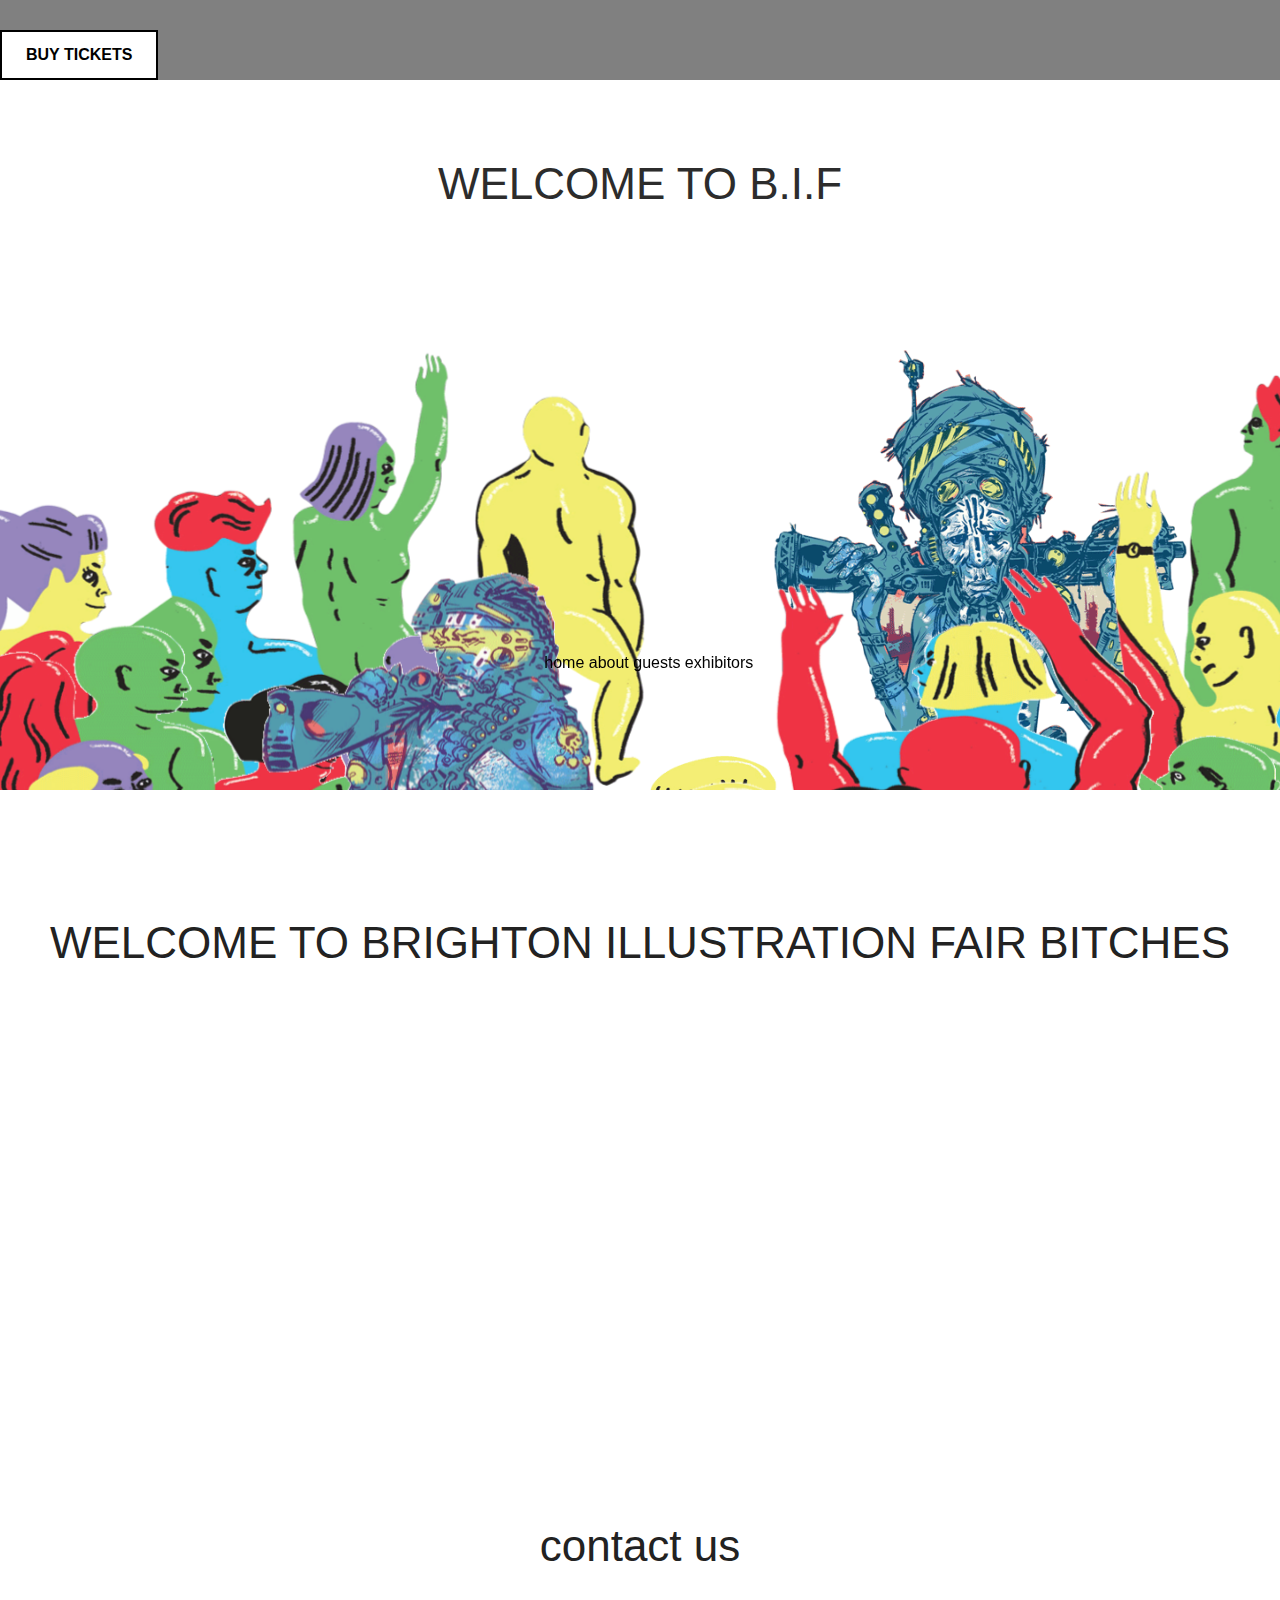
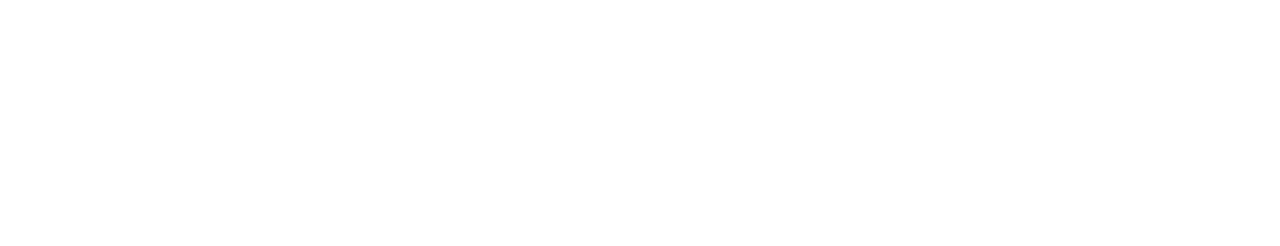
==== index.html @ 6884bd61 "initial commit" ====
<!doctype html>
<html lang="en" class="no-js" ng-app="myApp">

<head>
    <meta charset="UTF-8">
    <meta name="viewport" content="width=device-width, initial-scale=1">

    <link rel="stylesheet" href="css/app.css">
    <link rel="stylesheet" href="css/main.css">
    <script src="js/modernizr.js"></script>
    <script src="js/jquery-2.1.1.js"></script>
  
    <script src="js/angular/angular.js"></script>

    <script src="js/angular/angular-route.js"></script>
    <script src="js/angular/angular-animate.js"></script>
    <script src="js/angular/app.js"></script>
   





    <title>Brighton Illustration Fair</title>
</head>

<header>


    <a href="" class="ghost-btn buy-tickets">BUY TICKETS</a>

</header>

<body>

    <div ng-view></div>



</body>


<script src="bower_components/foundation/js/foundation.min.js"></script>
  
  


</html>
---- css/app.css ----
meta.foundation-version{font-family:"/5.5.1/"}meta.foundation-mq-small{font-family:"/only screen/";width:0}meta.foundation-mq-small-only{font-family:"/only screen and (max-width: 40em)/";width:0}meta.foundation-mq-medium{font-family:"/only screen and (min-width:40.063em)/";width:40.063em}meta.foundation-mq-medium-only{font-family:"/only screen and (min-width:40.063em) and (max-width:64em)/";width:40.063em}meta.foundation-mq-large{font-family:"/only screen and (min-width:64.063em)/";width:64.063em}meta.foundation-mq-large-only{font-family:"/only screen and (min-width:64.063em) and (max-width:90em)/";width:64.063em}meta.foundation-mq-xlarge{font-family:"/only screen and (min-width:90.063em)/";width:90.063em}meta.foundation-mq-xlarge-only{font-family:"/only screen and (min-width:90.063em) and (max-width:120em)/";width:90.063em}meta.foundation-mq-xxlarge{font-family:"/only screen and (min-width:120.063em)/";width:120.063em}meta.foundation-data-attribute-namespace{font-family:false}html,body{height:100%}*,*:before,*:after{-webkit-box-sizing:border-box;-moz-box-sizing:border-box;box-sizing:border-box}html,body{font-size:100%}body{background:#fff;color:#222;padding:0;margin:0;font-family:"Helvetica Neue",Helvetica,Roboto,Arial,sans-serif;font-weight:normal;font-style:normal;line-height:1.5;position:relative;cursor:auto}a:hover{cursor:pointer}img{max-width:100%;height:auto}img{-ms-interpolation-mode:bicubic}#map_canvas img,#map_canvas embed,#map_canvas object,.map_canvas img,.map_canvas embed,.map_canvas object{max-width:none !important}.left{float:left !important}.right{float:right !important}.clearfix:before,.clearfix:after{content:" ";display:table}.clearfix:after{clear:both}.hide{display:none}.invisible{visibility:hidden}.antialiased{-webkit-font-smoothing:antialiased;-moz-osx-font-smoothing:grayscale}img{display:inline-block;vertical-align:middle}textarea{height:auto;min-height:50px}select{width:100%}.row{width:100%;margin-left:auto;margin-right:auto;margin-top:0;margin-bottom:0;max-width:62.5rem}.row:before,.row:after{content:" ";display:table}.row:after{clear:both}.row.collapse>.column,.row.collapse>.columns{padding-left:0;padding-right:0}.row.collapse .row{margin-left:0;margin-right:0}.row .row{width:auto;margin-left:-0.9375rem;margin-right:-0.9375rem;margin-top:0;margin-bottom:0;max-width:none}.row .row:before,.row .row:after{content:" ";display:table}.row .row:after{clear:both}.row .row.collapse{width:auto;margin:0;max-width:none}.row .row.collapse:before,.row .row.collapse:after{content:" ";display:table}.row .row.collapse:after{clear:both}.column,.columns{padding-left:0.9375rem;padding-right:0.9375rem;width:100%;float:left}[class*="column"]+[class*="column"]:last-child{float:right}[class*="column"]+[class*="column"].end{float:left}@media only screen{.small-push-0{position:relative;left:0%;right:auto}.small-pull-0{position:relative;right:0%;left:auto}.small-push-1{position:relative;left:8.3333333333%;right:auto}.small-pull-1{position:relative;right:8.3333333333%;left:auto}.small-push-2{position:relative;left:16.6666666667%;right:auto}.small-pull-2{position:relative;right:16.6666666667%;left:auto}.small-push-3{position:relative;left:25%;right:auto}.small-pull-3{position:relative;right:25%;left:auto}.small-push-4{position:relative;left:33.3333333333%;right:auto}.small-pull-4{position:relative;right:33.3333333333%;left:auto}.small-push-5{position:relative;left:41.6666666667%;right:auto}.small-pull-5{position:relative;right:41.6666666667%;left:auto}.small-push-6{position:relative;left:50%;right:auto}.small-pull-6{position:relative;right:50%;left:auto}.small-push-7{position:relative;left:58.3333333333%;right:auto}.small-pull-7{position:relative;right:58.3333333333%;left:auto}.small-push-8{position:relative;left:66.6666666667%;right:auto}.small-pull-8{position:relative;right:66.6666666667%;left:auto}.small-push-9{position:relative;left:75%;right:auto}.small-pull-9{position:relative;right:75%;left:auto}.small-push-10{position:relative;left:83.3333333333%;right:auto}.small-pull-10{position:relative;right:83.3333333333%;left:auto}.small-push-11{position:relative;left:91.6666666667%;right:auto}.small-pull-11{position:relative;right:91.6666666667%;left:auto}.column,.columns{position:relative;padding-left:0.9375rem;padding-right:0.9375rem;float:left}.small-1{width:8.3333333333%}.small-2{width:16.6666666667%}.small-3{width:25%}.small-4{width:33.3333333333%}.small-5{width:41.6666666667%}.small-6{width:50%}.small-7{width:58.3333333333%}.small-8{width:66.6666666667%}.small-9{width:75%}.small-10{width:83.3333333333%}.small-11{width:91.6666666667%}.small-12{width:100%}.small-offset-0{margin-left:0% !important}.small-offset-1{margin-left:8.3333333333% !important}.small-offset-2{margin-left:16.6666666667% !important}.small-offset-3{margin-left:25% !important}.small-offset-4{margin-left:33.3333333333% !important}.small-offset-5{margin-left:41.6666666667% !important}.small-offset-6{margin-left:50% !important}.small-offset-7{margin-left:58.3333333333% !important}.small-offset-8{margin-left:66.6666666667% !important}.small-offset-9{margin-left:75% !important}.small-offset-10{margin-left:83.3333333333% !important}.small-offset-11{margin-left:91.6666666667% !important}.small-reset-order{margin-left:0;margin-right:0;left:auto;right:auto;float:left}.column.small-centered,.columns.small-centered{margin-left:auto;margin-right:auto;float:none}.column.small-uncentered,.columns.small-uncentered{margin-left:0;margin-right:0;float:left}.column.small-centered:last-child,.columns.small-centered:last-child{float:none}.column.small-uncentered:last-child,.columns.small-uncentered:last-child{float:left}.column.small-uncentered.opposite,.columns.small-uncentered.opposite{float:right}.row.small-collapse>.column,.row.small-collapse>.columns{padding-left:0;padding-right:0}.row.small-collapse .row{margin-left:0;margin-right:0}.row.small-uncollapse>.column,.row.small-uncollapse>.columns{padding-left:0.9375rem;padding-right:0.9375rem;float:left}}@media only screen and (min-width: 40.063em){.medium-push-0{position:relative;left:0%;right:auto}.medium-pull-0{position:relative;right:0%;left:auto}.medium-push-1{position:relative;left:8.3333333333%;right:auto}.medium-pull-1{position:relative;right:8.3333333333%;left:auto}.medium-push-2{position:relative;left:16.6666666667%;right:auto}.medium-pull-2{position:relative;right:16.6666666667%;left:auto}.medium-push-3{position:relative;left:25%;right:auto}.medium-pull-3{position:relative;right:25%;left:auto}.medium-push-4{position:relative;left:33.3333333333%;right:auto}.medium-pull-4{position:relative;right:33.3333333333%;left:auto}.medium-push-5{position:relative;left:41.6666666667%;right:auto}.medium-pull-5{position:relative;right:41.6666666667%;left:auto}.medium-push-6{position:relative;left:50%;right:auto}.medium-pull-6{position:relative;right:50%;left:auto}.medium-push-7{position:relative;left:58.3333333333%;right:auto}.medium-pull-7{position:relative;right:58.3333333333%;left:auto}.medium-push-8{position:relative;left:66.6666666667%;right:auto}.medium-pull-8{position:relative;right:66.6666666667%;left:auto}.medium-push-9{position:relative;left:75%;right:auto}.medium-pull-9{position:relative;right:75%;left:auto}.medium-push-10{position:relative;left:83.3333333333%;right:auto}.medium-pull-10{position:relative;right:83.3333333333%;left:auto}.medium-push-11{position:relative;left:91.6666666667%;right:auto}.medium-pull-11{position:relative;right:91.6666666667%;left:auto}.column,.columns{position:relative;padding-left:0.9375rem;padding-right:0.9375rem;float:left}.medium-1{width:8.3333333333%}.medium-2{width:16.6666666667%}.medium-3{width:25%}.medium-4{width:33.3333333333%}.medium-5{width:41.6666666667%}.medium-6{width:50%}.medium-7{width:58.3333333333%}.medium-8{width:66.6666666667%}.medium-9{width:75%}.medium-10{width:83.3333333333%}.medium-11{width:91.6666666667%}.medium-12{width:100%}.medium-offset-0{margin-left:0% !important}.medium-offset-1{margin-left:8.3333333333% !important}.medium-offset-2{margin-left:16.6666666667% !important}.medium-offset-3{margin-left:25% !important}.medium-offset-4{margin-left:33.3333333333% !important}.medium-offset-5{margin-left:41.6666666667% !important}.medium-offset-6{margin-left:50% !important}.medium-offset-7{margin-left:58.3333333333% !important}.medium-offset-8{margin-left:66.6666666667% !important}.medium-offset-9{margin-left:75% !important}.medium-offset-10{margin-left:83.3333333333% !important}.medium-offset-11{margin-left:91.6666666667% !important}.medium-reset-order{margin-left:0;margin-right:0;left:auto;right:auto;float:left}.column.medium-centered,.columns.medium-centered{margin-left:auto;margin-right:auto;float:none}.column.medium-uncentered,.columns.medium-uncentered{margin-left:0;margin-right:0;float:left}.column.medium-centered:last-child,.columns.medium-centered:last-child{float:none}.column.medium-uncentered:last-child,.columns.medium-uncentered:last-child{float:left}.column.medium-uncentered.opposite,.columns.medium-uncentered.opposite{float:right}.row.medium-collapse>.column,.row.medium-collapse>.columns{padding-left:0;padding-right:0}.row.medium-collapse .row{margin-left:0;margin-right:0}.row.medium-uncollapse>.column,.row.medium-uncollapse>.columns{padding-left:0.9375rem;padding-right:0.9375rem;float:left}.push-0{position:relative;left:0%;right:auto}.pull-0{position:relative;right:0%;left:auto}.push-1{position:relative;left:8.3333333333%;right:auto}.pull-1{position:relative;right:8.3333333333%;left:auto}.push-2{position:relative;left:16.6666666667%;right:auto}.pull-2{position:relative;right:16.6666666667%;left:auto}.push-3{position:relative;left:25%;right:auto}.pull-3{position:relative;right:25%;left:auto}.push-4{position:relative;left:33.3333333333%;right:auto}.pull-4{position:relative;right:33.3333333333%;left:auto}.push-5{position:relative;left:41.6666666667%;right:auto}.pull-5{position:relative;right:41.6666666667%;left:auto}.push-6{position:relative;left:50%;right:auto}.pull-6{position:relative;right:50%;left:auto}.push-7{position:relative;left:58.3333333333%;right:auto}.pull-7{position:relative;right:58.3333333333%;left:auto}.push-8{position:relative;left:66.6666666667%;right:auto}.pull-8{position:relative;right:66.6666666667%;left:auto}.push-9{position:relative;left:75%;right:auto}.pull-9{position:relative;right:75%;left:auto}.push-10{position:relative;left:83.3333333333%;right:auto}.pull-10{position:relative;right:83.3333333333%;left:auto}.push-11{position:relative;left:91.6666666667%;right:auto}.pull-11{position:relative;right:91.6666666667%;left:auto}}@media only screen and (min-width: 64.063em){.large-push-0{position:relative;left:0%;right:auto}.large-pull-0{position:relative;right:0%;left:auto}.large-push-1{position:relative;left:8.3333333333%;right:auto}.large-pull-1{position:relative;right:8.3333333333%;left:auto}.large-push-2{position:relative;left:16.6666666667%;right:auto}.large-pull-2{position:relative;right:16.6666666667%;left:auto}.large-push-3{position:relative;left:25%;right:auto}.large-pull-3{position:relative;right:25%;left:auto}.large-push-4{position:relative;left:33.3333333333%;right:auto}.large-pull-4{position:relative;right:33.3333333333%;left:auto}.large-push-5{position:relative;left:41.6666666667%;right:auto}.large-pull-5{position:relative;right:41.6666666667%;left:auto}.large-push-6{position:relative;left:50%;right:auto}.large-pull-6{position:relative;right:50%;left:auto}.large-push-7{position:relative;left:58.3333333333%;right:auto}.large-pull-7{position:relative;right:58.3333333333%;left:auto}.large-push-8{position:relative;left:66.6666666667%;right:auto}.large-pull-8{position:relative;right:66.6666666667%;left:auto}.large-push-9{position:relative;left:75%;right:auto}.large-pull-9{position:relative;right:75%;left:auto}.large-push-10{position:relative;left:83.3333333333%;right:auto}.large-pull-10{position:relative;right:83.3333333333%;left:auto}.large-push-11{position:relative;left:91.6666666667%;right:auto}.large-pull-11{position:relative;right:91.6666666667%;left:auto}.column,.columns{position:relative;padding-left:0.9375rem;padding-right:0.9375rem;float:left}.large-1{width:8.3333333333%}.large-2{width:16.6666666667%}.large-3{width:25%}.large-4{width:33.3333333333%}.large-5{width:41.6666666667%}.large-6{width:50%}.large-7{width:58.3333333333%}.large-8{width:66.6666666667%}.large-9{width:75%}.large-10{width:83.3333333333%}.large-11{width:91.6666666667%}.large-12{width:100%}.large-offset-0{margin-left:0% !important}.large-offset-1{margin-left:8.3333333333% !important}.large-offset-2{margin-left:16.6666666667% !important}.large-offset-3{margin-left:25% !important}.large-offset-4{margin-left:33.3333333333% !important}.large-offset-5{margin-left:41.6666666667% !important}.large-offset-6{margin-left:50% !important}.large-offset-7{margin-left:58.3333333333% !important}.large-offset-8{margin-left:66.6666666667% !important}.large-offset-9{margin-left:75% !important}.large-offset-10{margin-left:83.3333333333% !important}.large-offset-11{margin-left:91.6666666667% !important}.large-reset-order{margin-left:0;margin-right:0;left:auto;right:auto;float:left}.column.large-centered,.columns.large-centered{margin-left:auto;margin-right:auto;float:none}.column.large-uncentered,.columns.large-uncentered{margin-left:0;margin-right:0;float:left}.column.large-centered:last-child,.columns.large-centered:last-child{float:none}.column.large-uncentered:last-child,.columns.large-uncentered:last-child{float:left}.column.large-uncentered.opposite,.columns.large-uncentered.opposite{float:right}.row.large-collapse>.column,.row.large-collapse>.columns{padding-left:0;padding-right:0}.row.large-collapse .row{margin-left:0;margin-right:0}.row.large-uncollapse>.column,.row.large-uncollapse>.columns{padding-left:0.9375rem;padding-right:0.9375rem;float:left}.push-0{position:relative;left:0%;right:auto}.pull-0{position:relative;right:0%;left:auto}.push-1{position:relative;left:8.3333333333%;right:auto}.pull-1{position:relative;right:8.3333333333%;left:auto}.push-2{position:relative;left:16.6666666667%;right:auto}.pull-2{position:relative;right:16.6666666667%;left:auto}.push-3{position:relative;left:25%;right:auto}.pull-3{position:relative;right:25%;left:auto}.push-4{position:relative;left:33.3333333333%;right:auto}.pull-4{position:relative;right:33.3333333333%;left:auto}.push-5{position:relative;left:41.6666666667%;right:auto}.pull-5{position:relative;right:41.6666666667%;left:auto}.push-6{position:relative;left:50%;right:auto}.pull-6{position:relative;right:50%;left:auto}.push-7{position:relative;left:58.3333333333%;right:auto}.pull-7{position:relative;right:58.3333333333%;left:auto}.push-8{position:relative;left:66.6666666667%;right:auto}.pull-8{position:relative;right:66.6666666667%;left:auto}.push-9{position:relative;left:75%;right:auto}.pull-9{position:relative;right:75%;left:auto}.push-10{position:relative;left:83.3333333333%;right:auto}.pull-10{position:relative;right:83.3333333333%;left:auto}.push-11{position:relative;left:91.6666666667%;right:auto}.pull-11{position:relative;right:91.6666666667%;left:auto}}.accordion{margin-bottom:0}.accordion:before,.accordion:after{content:" ";display:table}.accordion:after{clear:both}.accordion .accordion-navigation,.accordion dd{display:block;margin-bottom:0 !important}.accordion .accordion-navigation.active>a,.accordion dd.active>a{background:#e8e8e8}.accordion .accordion-navigation>a,.accordion dd>a{background:#EFEFEF;color:#222;padding:1rem;display:block;font-family:"Helvetica Neue",Helvetica,Roboto,Arial,sans-serif;font-size:1rem}.accordion .accordion-navigation>a:hover,.accordion dd>a:hover{background:#e3e3e3}.accordion .accordion-navigation>.content,.accordion dd>.content{display:none;padding:0.9375rem}.accordion .accordion-navigation>.content.active,.accordion dd>.content.active{display:block;background:#fff}.alert-box{border-style:solid;border-width:1px;display:block;font-weight:normal;margin-bottom:1.25rem;position:relative;padding:0.875rem 1.5rem 0.875rem 0.875rem;font-size:0.8125rem;transition:opacity 300ms ease-out;background-color:#008CBA;border-color:#0078a0;color:#fff}.alert-box .close{font-size:1.375rem;padding:0 6px 4px;line-height:.9;position:absolute;top:50%;margin-top:-0.6875rem;right:0.25rem;color:#333;opacity:0.3;background:inherit}.alert-box .close:hover,.alert-box .close:focus{opacity:0.5}.alert-box.radius{border-radius:3px}.alert-box.round{border-radius:1000px}.alert-box.success{background-color:#43AC6A;border-color:#3a945b;color:#fff}.alert-box.alert{background-color:#f04124;border-color:#de2d0f;color:#fff}.alert-box.secondary{background-color:#e7e7e7;border-color:#c7c7c7;color:#4f4f4f}.alert-box.warning{background-color:#f08a24;border-color:#de770f;color:#fff}.alert-box.info{background-color:#a0d3e8;border-color:#74bfdd;color:#4f4f4f}.alert-box.alert-close{opacity:0}[class*="block-grid-"]{display:block;padding:0;margin:0 -0.625rem}[class*="block-grid-"]:before,[class*="block-grid-"]:after{content:" ";display:table}[class*="block-grid-"]:after{clear:both}[class*="block-grid-"]>li{display:block;height:auto;float:left;padding:0 0.625rem 1.25rem}@media only screen{.small-block-grid-1>li{width:100%;list-style:none}.small-block-grid-1>li:nth-of-type(1n){clear:none}.small-block-grid-1>li:nth-of-type(1n+1){clear:both}.small-block-grid-2>li{width:50%;list-style:none}.small-block-grid-2>li:nth-of-type(1n){clear:none}.small-block-grid-2>li:nth-of-type(2n+1){clear:both}.small-block-grid-3>li{width:33.3333333333%;list-style:none}.small-block-grid-3>li:nth-of-type(1n){clear:none}.small-block-grid-3>li:nth-of-type(3n+1){clear:both}.small-block-grid-4>li{width:25%;list-style:none}.small-block-grid-4>li:nth-of-type(1n){clear:none}.small-block-grid-4>li:nth-of-type(4n+1){clear:both}.small-block-grid-5>li{width:20%;list-style:none}.small-block-grid-5>li:nth-of-type(1n){clear:none}.small-block-grid-5>li:nth-of-type(5n+1){clear:both}.small-block-grid-6>li{width:16.6666666667%;list-style:none}.small-block-grid-6>li:nth-of-type(1n){clear:none}.small-block-grid-6>li:nth-of-type(6n+1){clear:both}.small-block-grid-7>li{width:14.2857142857%;list-style:none}.small-block-grid-7>li:nth-of-type(1n){clear:none}.small-block-grid-7>li:nth-of-type(7n+1){clear:both}.small-block-grid-8>li{width:12.5%;list-style:none}.small-block-grid-8>li:nth-of-type(1n){clear:none}.small-block-grid-8>li:nth-of-type(8n+1){clear:both}.small-block-grid-9>li{width:11.1111111111%;list-style:none}.small-block-grid-9>li:nth-of-type(1n){clear:none}.small-block-grid-9>li:nth-of-type(9n+1){clear:both}.small-block-grid-10>li{width:10%;list-style:none}.small-block-grid-10>li:nth-of-type(1n){clear:none}.small-block-grid-10>li:nth-of-type(10n+1){clear:both}.small-block-grid-11>li{width:9.0909090909%;list-style:none}.small-block-grid-11>li:nth-of-type(1n){clear:none}.small-block-grid-11>li:nth-of-type(11n+1){clear:both}.small-block-grid-12>li{width:8.3333333333%;list-style:none}.small-block-grid-12>li:nth-of-type(1n){clear:none}.small-block-grid-12>li:nth-of-type(12n+1){clear:both}}@media only screen and (min-width: 40.063em){.medium-block-grid-1>li{width:100%;list-style:none}.medium-block-grid-1>li:nth-of-type(1n){clear:none}.medium-block-grid-1>li:nth-of-type(1n+1){clear:both}.medium-block-grid-2>li{width:50%;list-style:none}.medium-block-grid-2>li:nth-of-type(1n){clear:none}.medium-block-grid-2>li:nth-of-type(2n+1){clear:both}.medium-block-grid-3>li{width:33.3333333333%;list-style:none}.medium-block-grid-3>li:nth-of-type(1n){clear:none}.medium-block-grid-3>li:nth-of-type(3n+1){clear:both}.medium-block-grid-4>li{width:25%;list-style:none}.medium-block-grid-4>li:nth-of-type(1n){clear:none}.medium-block-grid-4>li:nth-of-type(4n+1){clear:both}.medium-block-grid-5>li{width:20%;list-style:none}.medium-block-grid-5>li:nth-of-type(1n){clear:none}.medium-block-grid-5>li:nth-of-type(5n+1){clear:both}.medium-block-grid-6>li{width:16.6666666667%;list-style:none}.medium-block-grid-6>li:nth-of-type(1n){clear:none}.medium-block-grid-6>li:nth-of-type(6n+1){clear:both}.medium-block-grid-7>li{width:14.2857142857%;list-style:none}.medium-block-grid-7>li:nth-of-type(1n){clear:none}.medium-block-grid-7>li:nth-of-type(7n+1){clear:both}.medium-block-grid-8>li{width:12.5%;list-style:none}.medium-block-grid-8>li:nth-of-type(1n){clear:none}.medium-block-grid-8>li:nth-of-type(8n+1){clear:both}.medium-block-grid-9>li{width:11.1111111111%;list-style:none}.medium-block-grid-9>li:nth-of-type(1n){clear:none}.medium-block-grid-9>li:nth-of-type(9n+1){clear:both}.medium-block-grid-10>li{width:10%;list-style:none}.medium-block-grid-10>li:nth-of-type(1n){clear:none}.medium-block-grid-10>li:nth-of-type(10n+1){clear:both}.medium-block-grid-11>li{width:9.0909090909%;list-style:none}.medium-block-grid-11>li:nth-of-type(1n){clear:none}.medium-block-grid-11>li:nth-of-type(11n+1){clear:both}.medium-block-grid-12>li{width:8.3333333333%;list-style:none}.medium-block-grid-12>li:nth-of-type(1n){clear:none}.medium-block-grid-12>li:nth-of-type(12n+1){clear:both}}@media only screen and (min-width: 64.063em){.large-block-grid-1>li{width:100%;list-style:none}.large-block-grid-1>li:nth-of-type(1n){clear:none}.large-block-grid-1>li:nth-of-type(1n+1){clear:both}.large-block-grid-2>li{width:50%;list-style:none}.large-block-grid-2>li:nth-of-type(1n){clear:none}.large-block-grid-2>li:nth-of-type(2n+1){clear:both}.large-block-grid-3>li{width:33.3333333333%;list-style:none}.large-block-grid-3>li:nth-of-type(1n){clear:none}.large-block-grid-3>li:nth-of-type(3n+1){clear:both}.large-block-grid-4>li{width:25%;list-style:none}.large-block-grid-4>li:nth-of-type(1n){clear:none}.large-block-grid-4>li:nth-of-type(4n+1){clear:both}.large-block-grid-5>li{width:20%;list-style:none}.large-block-grid-5>li:nth-of-type(1n){clear:none}.large-block-grid-5>li:nth-of-type(5n+1){clear:both}.large-block-grid-6>li{width:16.6666666667%;list-style:none}.large-block-grid-6>li:nth-of-type(1n){clear:none}.large-block-grid-6>li:nth-of-type(6n+1){clear:both}.large-block-grid-7>li{width:14.2857142857%;list-style:none}.large-block-grid-7>li:nth-of-type(1n){clear:none}.large-block-grid-7>li:nth-of-type(7n+1){clear:both}.large-block-grid-8>li{width:12.5%;list-style:none}.large-block-grid-8>li:nth-of-type(1n){clear:none}.large-block-grid-8>li:nth-of-type(8n+1){clear:both}.large-block-grid-9>li{width:11.1111111111%;list-style:none}.large-block-grid-9>li:nth-of-type(1n){clear:none}.large-block-grid-9>li:nth-of-type(9n+1){clear:both}.large-block-grid-10>li{width:10%;list-style:none}.large-block-grid-10>li:nth-of-type(1n){clear:none}.large-block-grid-10>li:nth-of-type(10n+1){clear:both}.large-block-grid-11>li{width:9.0909090909%;list-style:none}.large-block-grid-11>li:nth-of-type(1n){clear:none}.large-block-grid-11>li:nth-of-type(11n+1){clear:both}.large-block-grid-12>li{width:8.3333333333%;list-style:none}.large-block-grid-12>li:nth-of-type(1n){clear:none}.large-block-grid-12>li:nth-of-type(12n+1){clear:both}}.breadcrumbs{display:block;padding:0.5625rem 0.875rem 0.5625rem;overflow:hidden;margin-left:0;list-style:none;border-style:solid;border-width:1px;background-color:#f4f4f4;border-color:#dcdcdc;border-radius:3px}.breadcrumbs>*{margin:0;float:left;font-size:0.6875rem;line-height:0.6875rem;text-transform:uppercase;color:#008CBA}.breadcrumbs>*:hover a,.breadcrumbs>*:focus a{text-decoration:underline}.breadcrumbs>* a{color:#008CBA}.breadcrumbs>*.current{cursor:default;color:#333}.breadcrumbs>*.current a{cursor:default;color:#333}.breadcrumbs>*.current:hover,.breadcrumbs>*.current:hover a,.breadcrumbs>*.current:focus,.breadcrumbs>*.current:focus a{text-decoration:none}.breadcrumbs>*.unavailable{color:#999}.breadcrumbs>*.unavailable a{color:#999}.breadcrumbs>*.unavailable:hover,.breadcrumbs>*.unavailable:hover a,.breadcrumbs>*.unavailable:focus,.breadcrumbs>*.unavailable a:focus{text-decoration:none;color:#999;cursor:not-allowed}.breadcrumbs>*:before{content:"/";color:#aaa;margin:0 0.75rem;position:relative;top:1px}.breadcrumbs>*:first-child:before{content:" ";margin:0}[aria-label="breadcrumbs"] [aria-hidden="true"]:after{content:"/"}button,.button{border-style:solid;border-width:0;cursor:pointer;font-family:"Helvetica Neue",Helvetica,Roboto,Arial,sans-serif;font-weight:normal;line-height:normal;margin:0 0 1.25rem;position:relative;text-decoration:none;text-align:center;-webkit-appearance:none;-moz-appearance:none;border-radius:0;display:inline-block;padding-top:1rem;padding-right:2rem;padding-bottom:1.0625rem;padding-left:2rem;font-size:1rem;background-color:#008CBA;border-color:#007095;color:#fff;transition:background-color 300ms ease-out}button:hover,button:focus,.button:hover,.button:focus{background-color:#007095}button:hover,button:focus,.button:hover,.button:focus{color:#fff}button.secondary,.button.secondary{background-color:#e7e7e7;border-color:#b9b9b9;color:#333}button.secondary:hover,button.secondary:focus,.button.secondary:hover,.button.secondary:focus{background-color:#b9b9b9}button.secondary:hover,button.secondary:focus,.button.secondary:hover,.button.secondary:focus{color:#333}button.success,.button.success{background-color:#43AC6A;border-color:#368a55;color:#fff}button.success:hover,button.success:focus,.button.success:hover,.button.success:focus{background-color:#368a55}button.success:hover,button.success:focus,.button.success:hover,.button.success:focus{color:#fff}button.alert,.button.alert{background-color:#f04124;border-color:#cf2a0e;color:#fff}button.alert:hover,button.alert:focus,.button.alert:hover,.button.alert:focus{background-color:#cf2a0e}button.alert:hover,button.alert:focus,.button.alert:hover,.button.alert:focus{color:#fff}button.warning,.button.warning{background-color:#f08a24;border-color:#cf6e0e;color:#fff}button.warning:hover,button.warning:focus,.button.warning:hover,.button.warning:focus{background-color:#cf6e0e}button.warning:hover,button.warning:focus,.button.warning:hover,.button.warning:focus{color:#fff}button.info,.button.info{background-color:#a0d3e8;border-color:#61b6d9;color:#333}button.info:hover,button.info:focus,.button.info:hover,.button.info:focus{background-color:#61b6d9}button.info:hover,button.info:focus,.button.info:hover,.button.info:focus{color:#fff}button.large,.button.large{padding-top:1.125rem;padding-right:2.25rem;padding-bottom:1.1875rem;padding-left:2.25rem;font-size:1.25rem}button.small,.button.small{padding-top:0.875rem;padding-right:1.75rem;padding-bottom:0.9375rem;padding-left:1.75rem;font-size:0.8125rem}button.tiny,.button.tiny{padding-top:0.625rem;padding-right:1.25rem;padding-bottom:0.6875rem;padding-left:1.25rem;font-size:0.6875rem}button.expand,.button.expand{padding-right:0;padding-left:0;width:100%}button.left-align,.button.left-align{text-align:left;text-indent:0.75rem}button.right-align,.button.right-align{text-align:right;padding-right:0.75rem}button.radius,.button.radius{border-radius:3px}button.round,.button.round{border-radius:1000px}button.disabled,button[disabled],.button.disabled,.button[disabled]{background-color:#008CBA;border-color:#007095;color:#fff;cursor:default;opacity:0.7;box-shadow:none}button.disabled:hover,button.disabled:focus,button[disabled]:hover,button[disabled]:focus,.button.disabled:hover,.button.disabled:focus,.button[disabled]:hover,.button[disabled]:focus{background-color:#007095}button.disabled:hover,button.disabled:focus,button[disabled]:hover,button[disabled]:focus,.button.disabled:hover,.button.disabled:focus,.button[disabled]:hover,.button[disabled]:focus{color:#fff}button.disabled:hover,button.disabled:focus,button[disabled]:hover,button[disabled]:focus,.button.disabled:hover,.button.disabled:focus,.button[disabled]:hover,.button[disabled]:focus{background-color:#008CBA}button.disabled.secondary,button[disabled].secondary,.button.disabled.secondary,.button[disabled].secondary{background-color:#e7e7e7;border-color:#b9b9b9;color:#333;cursor:default;opacity:0.7;box-shadow:none}button.disabled.secondary:hover,button.disabled.secondary:focus,button[disabled].secondary:hover,button[disabled].secondary:focus,.button.disabled.secondary:hover,.button.disabled.secondary:focus,.button[disabled].secondary:hover,.button[disabled].secondary:focus{background-color:#b9b9b9}button.disabled.secondary:hover,button.disabled.secondary:focus,button[disabled].secondary:hover,button[disabled].secondary:focus,.button.disabled.secondary:hover,.button.disabled.secondary:focus,.button[disabled].secondary:hover,.button[disabled].secondary:focus{color:#333}button.disabled.secondary:hover,button.disabled.secondary:focus,button[disabled].secondary:hover,button[disabled].secondary:focus,.button.disabled.secondary:hover,.button.disabled.secondary:focus,.button[disabled].secondary:hover,.button[disabled].secondary:focus{background-color:#e7e7e7}button.disabled.success,button[disabled].success,.button.disabled.success,.button[disabled].success{background-color:#43AC6A;border-color:#368a55;color:#fff;cursor:default;opacity:0.7;box-shadow:none}button.disabled.success:hover,button.disabled.success:focus,button[disabled].success:hover,button[disabled].success:focus,.button.disabled.success:hover,.button.disabled.success:focus,.button[disabled].success:hover,.button[disabled].success:focus{background-color:#368a55}button.disabled.success:hover,button.disabled.success:focus,button[disabled].success:hover,button[disabled].success:focus,.button.disabled.success:hover,.button.disabled.success:focus,.button[disabled].success:hover,.button[disabled].success:focus{color:#fff}button.disabled.success:hover,button.disabled.success:focus,button[disabled].success:hover,button[disabled].success:focus,.button.disabled.success:hover,.button.disabled.success:focus,.button[disabled].success:hover,.button[disabled].success:focus{background-color:#43AC6A}button.disabled.alert,button[disabled].alert,.button.disabled.alert,.button[disabled].alert{background-color:#f04124;border-color:#cf2a0e;color:#fff;cursor:default;opacity:0.7;box-shadow:none}button.disabled.alert:hover,button.disabled.alert:focus,button[disabled].alert:hover,button[disabled].alert:focus,.button.disabled.alert:hover,.button.disabled.alert:focus,.button[disabled].alert:hover,.button[disabled].alert:focus{background-color:#cf2a0e}button.disabled.alert:hover,button.disabled.alert:focus,button[disabled].alert:hover,button[disabled].alert:focus,.button.disabled.alert:hover,.button.disabled.alert:focus,.button[disabled].alert:hover,.button[disabled].alert:focus{color:#fff}button.disabled.alert:hover,button.disabled.alert:focus,button[disabled].alert:hover,button[disabled].alert:focus,.button.disabled.alert:hover,.button.disabled.alert:focus,.button[disabled].alert:hover,.button[disabled].alert:focus{background-color:#f04124}button.disabled.warning,button[disabled].warning,.button.disabled.warning,.button[disabled].warning{background-color:#f08a24;border-color:#cf6e0e;color:#fff;cursor:default;opacity:0.7;box-shadow:none}button.disabled.warning:hover,button.disabled.warning:focus,button[disabled].warning:hover,button[disabled].warning:focus,.button.disabled.warning:hover,.button.disabled.warning:focus,.button[disabled].warning:hover,.button[disabled].warning:focus{background-color:#cf6e0e}button.disabled.warning:hover,button.disabled.warning:focus,button[disabled].warning:hover,button[disabled].warning:focus,.button.disabled.warning:hover,.button.disabled.warning:focus,.button[disabled].warning:hover,.button[disabled].warning:focus{color:#fff}button.disabled.warning:hover,button.disabled.warning:focus,button[disabled].warning:hover,button[disabled].warning:focus,.button.disabled.warning:hover,.button.disabled.warning:focus,.button[disabled].warning:hover,.button[disabled].warning:focus{background-color:#f08a24}button.disabled.info,button[disabled].info,.button.disabled.info,.button[disabled].info{background-color:#a0d3e8;border-color:#61b6d9;color:#333;cursor:default;opacity:0.7;box-shadow:none}button.disabled.info:hover,button.disabled.info:focus,button[disabled].info:hover,button[disabled].info:focus,.button.disabled.info:hover,.button.disabled.info:focus,.button[disabled].info:hover,.button[disabled].info:focus{background-color:#61b6d9}button.disabled.info:hover,button.disabled.info:focus,button[disabled].info:hover,button[disabled].info:focus,.button.disabled.info:hover,.button.disabled.info:focus,.button[disabled].info:hover,.button[disabled].info:focus{color:#fff}button.disabled.info:hover,button.disabled.info:focus,button[disabled].info:hover,button[disabled].info:focus,.button.disabled.info:hover,.button.disabled.info:focus,.button[disabled].info:hover,.button[disabled].info:focus{background-color:#a0d3e8}button::-moz-focus-inner{border:0;padding:0}@media only screen and (min-width: 40.063em){button,.button{display:inline-block}}.button-group{list-style:none;margin:0;left:0}.button-group:before,.button-group:after{content:" ";display:table}.button-group:after{clear:both}.button-group.even-2 li{margin:0 -2px;display:inline-block;width:50%}.button-group.even-2 li>button,.button-group.even-2 li .button{border-left:1px solid;border-color:rgba(255,255,255,0.5)}.button-group.even-2 li:first-child button,.button-group.even-2 li:first-child .button{border-left:0}.button-group.even-2 li button,.button-group.even-2 li .button{width:100%}.button-group.even-3 li{margin:0 -2px;display:inline-block;width:33.3333333333%}.button-group.even-3 li>button,.button-group.even-3 li .button{border-left:1px solid;border-color:rgba(255,255,255,0.5)}.button-group.even-3 li:first-child button,.button-group.even-3 li:first-child .button{border-left:0}.button-group.even-3 li button,.button-group.even-3 li .button{width:100%}.button-group.even-4 li{margin:0 -2px;display:inline-block;width:25%}.button-group.even-4 li>button,.button-group.even-4 li .button{border-left:1px solid;border-color:rgba(255,255,255,0.5)}.button-group.even-4 li:first-child button,.button-group.even-4 li:first-child .button{border-left:0}.button-group.even-4 li button,.button-group.even-4 li .button{width:100%}.button-group.even-5 li{margin:0 -2px;display:inline-block;width:20%}.button-group.even-5 li>button,.button-group.even-5 li .button{border-left:1px solid;border-color:rgba(255,255,255,0.5)}.button-group.even-5 li:first-child button,.button-group.even-5 li:first-child .button{border-left:0}.button-group.even-5 li button,.button-group.even-5 li .button{width:100%}.button-group.even-6 li{margin:0 -2px;display:inline-block;width:16.6666666667%}.button-group.even-6 li>button,.button-group.even-6 li .button{border-left:1px solid;border-color:rgba(255,255,255,0.5)}.button-group.even-6 li:first-child button,.button-group.even-6 li:first-child .button{border-left:0}.button-group.even-6 li button,.button-group.even-6 li .button{width:100%}.button-group.even-7 li{margin:0 -2px;display:inline-block;width:14.2857142857%}.button-group.even-7 li>button,.button-group.even-7 li .button{border-left:1px solid;border-color:rgba(255,255,255,0.5)}.button-group.even-7 li:first-child button,.button-group.even-7 li:first-child .button{border-left:0}.button-group.even-7 li button,.button-group.even-7 li .button{width:100%}.button-group.even-8 li{margin:0 -2px;display:inline-block;width:12.5%}.button-group.even-8 li>button,.button-group.even-8 li .button{border-left:1px solid;border-color:rgba(255,255,255,0.5)}.button-group.even-8 li:first-child button,.button-group.even-8 li:first-child .button{border-left:0}.button-group.even-8 li button,.button-group.even-8 li .button{width:100%}.button-group>li{margin:0 -2px;display:inline-block}.button-group>li>button,.button-group>li .button{border-left:1px solid;border-color:rgba(255,255,255,0.5)}.button-group>li:first-child button,.button-group>li:first-child .button{border-left:0}.button-group.stack>li{margin:0 -2px;display:inline-block;display:block;margin:0;float:none}.button-group.stack>li>button,.button-group.stack>li .button{border-left:1px solid;border-color:rgba(255,255,255,0.5)}.button-group.stack>li:first-child button,.button-group.stack>li:first-child .button{border-left:0}.button-group.stack>li>button,.button-group.stack>li .button{border-top:1px solid;border-color:rgba(255,255,255,0.5);border-left-width:0;margin:0;display:block}.button-group.stack>li>button{width:100%}.button-group.stack>li:first-child button,.button-group.stack>li:first-child .button{border-top:0}.button-group.stack-for-small>li{margin:0 -2px;display:inline-block}.button-group.stack-for-small>li>button,.button-group.stack-for-small>li .button{border-left:1px solid;border-color:rgba(255,255,255,0.5)}.button-group.stack-for-small>li:first-child button,.button-group.stack-for-small>li:first-child .button{border-left:0}@media only screen and (max-width: 40em){.button-group.stack-for-small>li{margin:0 -2px;display:inline-block;display:block;margin:0}.button-group.stack-for-small>li>button,.button-group.stack-for-small>li .button{border-left:1px solid;border-color:rgba(255,255,255,0.5)}.button-group.stack-for-small>li:first-child button,.button-group.stack-for-small>li:first-child .button{border-left:0}.button-group.stack-for-small>li>button,.button-group.stack-for-small>li .button{border-top:1px solid;border-color:rgba(255,255,255,0.5);border-left-width:0;margin:0;display:block}.button-group.stack-for-small>li>button{width:100%}.button-group.stack-for-small>li:first-child button,.button-group.stack-for-small>li:first-child .button{border-top:0}}.button-group.radius>*{margin:0 -2px;display:inline-block}.button-group.radius>*>button,.button-group.radius>* .button{border-left:1px solid;border-color:rgba(255,255,255,0.5)}.button-group.radius>*:first-child button,.button-group.radius>*:first-child .button{border-left:0}.button-group.radius>*,.button-group.radius>*>a,.button-group.radius>*>button,.button-group.radius>*>.button{border-radius:0}.button-group.radius>*:first-child,.button-group.radius>*:first-child>a,.button-group.radius>*:first-child>button,.button-group.radius>*:first-child>.button{-webkit-border-bottom-left-radius:3px;-webkit-border-top-left-radius:3px;border-bottom-left-radius:3px;border-top-left-radius:3px}.button-group.radius>*:last-child,.button-group.radius>*:last-child>a,.button-group.radius>*:last-child>button,.button-group.radius>*:last-child>.button{-webkit-border-bottom-right-radius:3px;-webkit-border-top-right-radius:3px;border-bottom-right-radius:3px;border-top-right-radius:3px}.button-group.radius.stack>*{margin:0 -2px;display:inline-block;display:block;margin:0}.button-group.radius.stack>*>button,.button-group.radius.stack>* .button{border-left:1px solid;border-color:rgba(255,255,255,0.5)}.button-group.radius.stack>*:first-child button,.button-group.radius.stack>*:first-child .button{border-left:0}.button-group.radius.stack>*>button,.button-group.radius.stack>* .button{border-top:1px solid;border-color:rgba(255,255,255,0.5);border-left-width:0;margin:0;display:block}.button-group.radius.stack>*>button{width:100%}.button-group.radius.stack>*:first-child button,.button-group.radius.stack>*:first-child .button{border-top:0}.button-group.radius.stack>*,.button-group.radius.stack>*>a,.button-group.radius.stack>*>button,.button-group.radius.stack>*>.button{border-radius:0}.button-group.radius.stack>*:first-child,.button-group.radius.stack>*:first-child>a,.button-group.radius.stack>*:first-child>button,.button-group.radius.stack>*:first-child>.button{-webkit-top-left-radius:3px;-webkit-top-right-radius:3px;border-top-left-radius:3px;border-top-right-radius:3px}.button-group.radius.stack>*:last-child,.button-group.radius.stack>*:last-child>a,.button-group.radius.stack>*:last-child>button,.button-group.radius.stack>*:last-child>.button{-webkit-bottom-left-radius:3px;-webkit-bottom-right-radius:3px;border-bottom-left-radius:3px;border-bottom-right-radius:3px}@media only screen and (min-width: 40.063em){.button-group.radius.stack-for-small>*{margin:0 -2px;display:inline-block}.button-group.radius.stack-for-small>*>button,.button-group.radius.stack-for-small>* .button{border-left:1px solid;border-color:rgba(255,255,255,0.5)}.button-group.radius.stack-for-small>*:first-child button,.button-group.radius.stack-for-small>*:first-child .button{border-left:0}.button-group.radius.stack-for-small>*,.button-group.radius.stack-for-small>*>a,.button-group.radius.stack-for-small>*>button,.button-group.radius.stack-for-small>*>.button{border-radius:0}.button-group.radius.stack-for-small>*:first-child,.button-group.radius.stack-for-small>*:first-child>a,.button-group.radius.stack-for-small>*:first-child>button,.button-group.radius.stack-for-small>*:first-child>.button{-webkit-border-bottom-left-radius:3px;-webkit-border-top-left-radius:3px;border-bottom-left-radius:3px;border-top-left-radius:3px}.button-group.radius.stack-for-small>*:last-child,.button-group.radius.stack-for-small>*:last-child>a,.button-group.radius.stack-for-small>*:last-child>button,.button-group.radius.stack-for-small>*:last-child>.button{-webkit-border-bottom-right-radius:3px;-webkit-border-top-right-radius:3px;border-bottom-right-radius:3px;border-top-right-radius:3px}}@media only screen and (max-width: 40em){.button-group.radius.stack-for-small>*{margin:0 -2px;display:inline-block;display:block;margin:0}.button-group.radius.stack-for-small>*>button,.button-group.radius.stack-for-small>* .button{border-left:1px solid;border-color:rgba(255,255,255,0.5)}.button-group.radius.stack-for-small>*:first-child button,.button-group.radius.stack-for-small>*:first-child .button{border-left:0}.button-group.radius.stack-for-small>*>button,.button-group.radius.stack-for-small>* .button{border-top:1px solid;border-color:rgba(255,255,255,0.5);border-left-width:0;margin:0;display:block}.button-group.radius.stack-for-small>*>button{width:100%}.button-group.radius.stack-for-small>*:first-child button,.button-group.radius.stack-for-small>*:first-child .button{border-top:0}.button-group.radius.stack-for-small>*,.button-group.radius.stack-for-small>*>a,.button-group.radius.stack-for-small>*>button,.button-group.radius.stack-for-small>*>.button{border-radius:0}.button-group.radius.stack-for-small>*:first-child,.button-group.radius.stack-for-small>*:first-child>a,.button-group.radius.stack-for-small>*:first-child>button,.button-group.radius.stack-for-small>*:first-child>.button{-webkit-top-left-radius:3px;-webkit-top-right-radius:3px;border-top-left-radius:3px;border-top-right-radius:3px}.button-group.radius.stack-for-small>*:last-child,.button-group.radius.stack-for-small>*:last-child>a,.button-group.radius.stack-for-small>*:last-child>button,.button-group.radius.stack-for-small>*:last-child>.button{-webkit-bottom-left-radius:3px;-webkit-bottom-right-radius:3px;border-bottom-left-radius:3px;border-bottom-right-radius:3px}}.button-group.round>*{margin:0 -2px;display:inline-block}.button-group.round>*>button,.button-group.round>* .button{border-left:1px solid;border-color:rgba(255,255,255,0.5)}.button-group.round>*:first-child button,.button-group.round>*:first-child .button{border-left:0}.button-group.round>*,.button-group.round>*>a,.button-group.round>*>button,.button-group.round>*>.button{border-radius:0}.button-group.round>*:first-child,.button-group.round>*:first-child>a,.button-group.round>*:first-child>button,.button-group.round>*:first-child>.button{-webkit-border-bottom-left-radius:1000px;-webkit-border-top-left-radius:1000px;border-bottom-left-radius:1000px;border-top-left-radius:1000px}.button-group.round>*:last-child,.button-group.round>*:last-child>a,.button-group.round>*:last-child>button,.button-group.round>*:last-child>.button{-webkit-border-bottom-right-radius:1000px;-webkit-border-top-right-radius:1000px;border-bottom-right-radius:1000px;border-top-right-radius:1000px}.button-group.round.stack>*{margin:0 -2px;display:inline-block;display:block;margin:0}.button-group.round.stack>*>button,.button-group.round.stack>* .button{border-left:1px solid;border-color:rgba(255,255,255,0.5)}.button-group.round.stack>*:first-child button,.button-group.round.stack>*:first-child .button{border-left:0}.button-group.round.stack>*>button,.button-group.round.stack>* .button{border-top:1px solid;border-color:rgba(255,255,255,0.5);border-left-width:0;margin:0;display:block}.button-group.round.stack>*>button{width:100%}.button-group.round.stack>*:first-child button,.button-group.round.stack>*:first-child .button{border-top:0}.button-group.round.stack>*,.button-group.round.stack>*>a,.button-group.round.stack>*>button,.button-group.round.stack>*>.button{border-radius:0}.button-group.round.stack>*:first-child,.button-group.round.stack>*:first-child>a,.button-group.round.stack>*:first-child>button,.button-group.round.stack>*:first-child>.button{-webkit-top-left-radius:1rem;-webkit-top-right-radius:1rem;border-top-left-radius:1rem;border-top-right-radius:1rem}.button-group.round.stack>*:last-child,.button-group.round.stack>*:last-child>a,.button-group.round.stack>*:last-child>button,.button-group.round.stack>*:last-child>.button{-webkit-bottom-left-radius:1rem;-webkit-bottom-right-radius:1rem;border-bottom-left-radius:1rem;border-bottom-right-radius:1rem}@media only screen and (min-width: 40.063em){.button-group.round.stack-for-small>*{margin:0 -2px;display:inline-block}.button-group.round.stack-for-small>*>button,.button-group.round.stack-for-small>* .button{border-left:1px solid;border-color:rgba(255,255,255,0.5)}.button-group.round.stack-for-small>*:first-child button,.button-group.round.stack-for-small>*:first-child .button{border-left:0}.button-group.round.stack-for-small>*,.button-group.round.stack-for-small>*>a,.button-group.round.stack-for-small>*>button,.button-group.round.stack-for-small>*>.button{border-radius:0}.button-group.round.stack-for-small>*:first-child,.button-group.round.stack-for-small>*:first-child>a,.button-group.round.stack-for-small>*:first-child>button,.button-group.round.stack-for-small>*:first-child>.button{-webkit-border-bottom-left-radius:1000px;-webkit-border-top-left-radius:1000px;border-bottom-left-radius:1000px;border-top-left-radius:1000px}.button-group.round.stack-for-small>*:last-child,.button-group.round.stack-for-small>*:last-child>a,.button-group.round.stack-for-small>*:last-child>button,.button-group.round.stack-for-small>*:last-child>.button{-webkit-border-bottom-right-radius:1000px;-webkit-border-top-right-radius:1000px;border-bottom-right-radius:1000px;border-top-right-radius:1000px}}@media only screen and (max-width: 40em){.button-group.round.stack-for-small>*{margin:0 -2px;display:inline-block;display:block;margin:0}.button-group.round.stack-for-small>*>button,.button-group.round.stack-for-small>* .button{border-left:1px solid;border-color:rgba(255,255,255,0.5)}.button-group.round.stack-for-small>*:first-child button,.button-group.round.stack-for-small>*:first-child .button{border-left:0}.button-group.round.stack-for-small>*>button,.button-group.round.stack-for-small>* .button{border-top:1px solid;border-color:rgba(255,255,255,0.5);border-left-width:0;margin:0;display:block}.button-group.round.stack-for-small>*>button{width:100%}.button-group.round.stack-for-small>*:first-child button,.button-group.round.stack-for-small>*:first-child .button{border-top:0}.button-group.round.stack-for-small>*,.button-group.round.stack-for-small>*>a,.button-group.round.stack-for-small>*>button,.button-group.round.stack-for-small>*>.button{border-radius:0}.button-group.round.stack-for-small>*:first-child,.button-group.round.stack-for-small>*:first-child>a,.button-group.round.stack-for-small>*:first-child>button,.button-group.round.stack-for-small>*:first-child>.button{-webkit-top-left-radius:1rem;-webkit-top-right-radius:1rem;border-top-left-radius:1rem;border-top-right-radius:1rem}.button-group.round.stack-for-small>*:last-child,.button-group.round.stack-for-small>*:last-child>a,.button-group.round.stack-for-small>*:last-child>button,.button-group.round.stack-for-small>*:last-child>.button{-webkit-bottom-left-radius:1rem;-webkit-bottom-right-radius:1rem;border-bottom-left-radius:1rem;border-bottom-right-radius:1rem}}.button-bar:before,.button-bar:after{content:" ";display:table}.button-bar:after{clear:both}.button-bar .button-group{float:left;margin-right:0.625rem}.button-bar .button-group div{overflow:hidden}.clearing-thumbs,[data-clearing]{margin-bottom:0;margin-left:0;list-style:none}.clearing-thumbs:before,.clearing-thumbs:after,[data-clearing]:before,[data-clearing]:after{content:" ";display:table}.clearing-thumbs:after,[data-clearing]:after{clear:both}.clearing-thumbs li,[data-clearing] li{float:left;margin-right:10px}.clearing-thumbs[class*="block-grid-"] li,[data-clearing][class*="block-grid-"] li{margin-right:0}.clearing-blackout{background:#333;position:fixed;width:100%;height:100%;top:0;left:0;z-index:998}.clearing-blackout .clearing-close{display:block}.clearing-container{position:relative;z-index:998;height:100%;overflow:hidden;margin:0}.clearing-touch-label{position:absolute;top:50%;left:50%;color:#aaa;font-size:0.6em}.visible-img{height:95%;position:relative}.visible-img img{position:absolute;left:50%;top:50%;transform:translateY(-50%) translateX(-50%);-webkit-transform:translateY(-50%) translateX(-50%);-ms-transform:translateY(-50%) translateX(-50%);max-height:100%;max-width:100%}.clearing-caption{color:#ccc;font-size:0.875em;line-height:1.3;margin-bottom:0;text-align:center;bottom:0;background:#333;width:100%;padding:10px 30px 20px;position:absolute;left:0}.clearing-close{z-index:999;padding-left:20px;padding-top:10px;font-size:30px;line-height:1;color:#ccc;display:none}.clearing-close:hover,.clearing-close:focus{color:#ccc}.clearing-assembled .clearing-container{height:100%}.clearing-assembled .clearing-container .carousel>ul{display:none}.clearing-feature li{display:none}.clearing-feature li.clearing-featured-img{display:block}@media only screen and (min-width: 40.063em){.clearing-main-prev,.clearing-main-next{position:absolute;height:100%;width:40px;top:0}.clearing-main-prev>span,.clearing-main-next>span{position:absolute;top:50%;display:block;width:0;height:0;border:solid 12px}.clearing-main-prev>span:hover,.clearing-main-next>span:hover{opacity:0.8}.clearing-main-prev{left:0}.clearing-main-prev>span{left:5px;border-color:transparent;border-right-color:#ccc}.clearing-main-next{right:0}.clearing-main-next>span{border-color:transparent;border-left-color:#ccc}.clearing-main-prev.disabled,.clearing-main-next.disabled{opacity:0.3}.clearing-assembled .clearing-container .carousel{background:rgba(51,51,51,0.8);height:120px;margin-top:10px;text-align:center}.clearing-assembled .clearing-container .carousel>ul{display:inline-block;z-index:999;height:100%;position:relative;float:none}.clearing-assembled .clearing-container .carousel>ul li{display:block;width:120px;min-height:inherit;float:left;overflow:hidden;margin-right:0;padding:0;position:relative;cursor:pointer;opacity:0.4;clear:none}.clearing-assembled .clearing-container .carousel>ul li.fix-height img{height:100%;max-width:none}.clearing-assembled .clearing-container .carousel>ul li a.th{border:none;box-shadow:none;display:block}.clearing-assembled .clearing-container .carousel>ul li img{cursor:pointer !important;width:100% !important}.clearing-assembled .clearing-container .carousel>ul li.visible{opacity:1}.clearing-assembled .clearing-container .carousel>ul li:hover{opacity:0.8}.clearing-assembled .clearing-container .visible-img{background:#333;overflow:hidden;height:85%}.clearing-close{position:absolute;top:10px;right:20px;padding-left:0;padding-top:0}}.f-dropdown{position:absolute;left:-9999px;list-style:none;margin-left:0;outline:none;width:100%;max-height:none;height:auto;background:#fff;border:solid 1px #ccc;font-size:0.875rem;z-index:89;margin-top:2px;max-width:200px}.f-dropdown>*:first-child{margin-top:0}.f-dropdown>*:last-child{margin-bottom:0}.f-dropdown:before{content:"";display:block;width:0;height:0;border:inset 6px;border-color:transparent transparent #fff transparent;border-bottom-style:solid;position:absolute;top:-12px;left:10px;z-index:89}.f-dropdown:after{content:"";display:block;width:0;height:0;border:inset 7px;border-color:transparent transparent #ccc transparent;border-bottom-style:solid;position:absolute;top:-14px;left:9px;z-index:88}.f-dropdown.right:before{left:auto;right:10px}.f-dropdown.right:after{left:auto;right:9px}.f-dropdown.drop-right{position:absolute;left:-9999px;list-style:none;margin-left:0;outline:none;width:100%;max-height:none;height:auto;background:#fff;border:solid 1px #ccc;font-size:0.875rem;z-index:89;margin-top:0;margin-left:2px;max-width:200px}.f-dropdown.drop-right>*:first-child{margin-top:0}.f-dropdown.drop-right>*:last-child{margin-bottom:0}.f-dropdown.drop-right:before{content:"";display:block;width:0;height:0;border:inset 6px;border-color:transparent #fff transparent transparent;border-right-style:solid;position:absolute;top:10px;left:-12px;z-index:89}.f-dropdown.drop-right:after{content:"";display:block;width:0;height:0;border:inset 7px;border-color:transparent #ccc transparent transparent;border-right-style:solid;position:absolute;top:9px;left:-14px;z-index:88}.f-dropdown.drop-left{position:absolute;left:-9999px;list-style:none;margin-left:0;outline:none;width:100%;max-height:none;height:auto;background:#fff;border:solid 1px #ccc;font-size:0.875rem;z-index:89;margin-top:0;margin-left:-2px;max-width:200px}.f-dropdown.drop-left>*:first-child{margin-top:0}.f-dropdown.drop-left>*:last-child{margin-bottom:0}.f-dropdown.drop-left:before{content:"";display:block;width:0;height:0;border:inset 6px;border-color:transparent transparent transparent #fff;border-left-style:solid;position:absolute;top:10px;right:-12px;left:auto;z-index:89}.f-dropdown.drop-left:after{content:"";display:block;width:0;height:0;border:inset 7px;border-color:transparent transparent transparent #ccc;border-left-style:solid;position:absolute;top:9px;right:-14px;left:auto;z-index:88}.f-dropdown.drop-top{position:absolute;left:-9999px;list-style:none;margin-left:0;outline:none;width:100%;max-height:none;height:auto;background:#fff;border:solid 1px #ccc;font-size:0.875rem;z-index:89;margin-top:-2px;margin-left:0;max-width:200px}.f-dropdown.drop-top>*:first-child{margin-top:0}.f-dropdown.drop-top>*:last-child{margin-bottom:0}.f-dropdown.drop-top:before{content:"";display:block;width:0;height:0;border:inset 6px;border-color:#fff transparent transparent transparent;border-top-style:solid;position:absolute;top:auto;bottom:-12px;left:10px;right:auto;z-index:89}.f-dropdown.drop-top:after{content:"";display:block;width:0;height:0;border:inset 7px;border-color:#ccc transparent transparent transparent;border-top-style:solid;position:absolute;top:auto;bottom:-14px;left:9px;right:auto;z-index:88}.f-dropdown li{font-size:0.875rem;cursor:pointer;line-height:1.125rem;margin:0}.f-dropdown li:hover,.f-dropdown li:focus{background:#eee}.f-dropdown li.radius{border-radius:3px}.f-dropdown li a{display:block;padding:0.5rem;color:#555}.f-dropdown.content{position:absolute;left:-9999px;list-style:none;margin-left:0;outline:none;padding:1.25rem;width:100%;height:auto;max-height:none;background:#fff;border:solid 1px #ccc;font-size:0.875rem;z-index:89;max-width:200px}.f-dropdown.content>*:first-child{margin-top:0}.f-dropdown.content>*:last-child{margin-bottom:0}.f-dropdown.tiny{max-width:200px}.f-dropdown.small{max-width:300px}.f-dropdown.medium{max-width:500px}.f-dropdown.large{max-width:800px}.f-dropdown.mega{width:100% !important;max-width:100% !important}.f-dropdown.mega.open{left:0 !important}.dropdown.button,button.dropdown{position:relative;outline:none;padding-right:3.5625rem}.dropdown.button::after,button.dropdown::after{position:absolute;content:"";width:0;height:0;display:block;border-style:solid;border-color:#fff transparent transparent transparent;top:50%}.dropdown.button::after,button.dropdown::after{border-width:0.375rem;right:1.40625rem;margin-top:-0.15625rem}.dropdown.button::after,button.dropdown::after{border-color:#fff transparent transparent transparent}.dropdown.button.tiny,button.dropdown.tiny{padding-right:2.625rem}.dropdown.button.tiny:after,button.dropdown.tiny:after{border-width:0.375rem;right:1.125rem;margin-top:-0.125rem}.dropdown.button.tiny::after,button.dropdown.tiny::after{border-color:#fff transparent transparent transparent}.dropdown.button.small,button.dropdown.small{padding-right:3.0625rem}.dropdown.button.small::after,button.dropdown.small::after{border-width:0.4375rem;right:1.3125rem;margin-top:-0.15625rem}.dropdown.button.small::after,button.dropdown.small::after{border-color:#fff transparent transparent transparent}.dropdown.button.large,button.dropdown.large{padding-right:3.625rem}.dropdown.button.large::after,button.dropdown.large::after{border-width:0.3125rem;right:1.71875rem;margin-top:-0.15625rem}.dropdown.button.large::after,button.dropdown.large::after{border-color:#fff transparent transparent transparent}.dropdown.button.secondary:after,button.dropdown.secondary:after{border-color:#333 transparent transparent transparent}.flex-video{position:relative;padding-top:1.5625rem;padding-bottom:67.5%;height:0;margin-bottom:1rem;overflow:hidden}.flex-video.widescreen{padding-bottom:56.34%}.flex-video.vimeo{padding-top:0}.flex-video iframe,.flex-video object,.flex-video embed,.flex-video video{position:absolute;top:0;left:0;width:100%;height:100%}form{margin:0 0 1rem}form .row .row{margin:0 -0.5rem}form .row .row .column,form .row .row .columns{padding:0 0.5rem}form .row .row.collapse{margin:0}form .row .row.collapse .column,form .row .row.collapse .columns{padding:0}form .row .row.collapse input{-webkit-border-bottom-right-radius:0;-webkit-border-top-right-radius:0;border-bottom-right-radius:0;border-top-right-radius:0}form .row input.column,form .row input.columns,form .row textarea.column,form .row textarea.columns{padding-left:0.5rem}label{font-size:0.875rem;color:#4d4d4d;cursor:pointer;display:block;font-weight:normal;line-height:1.5;margin-bottom:0}label.right{float:none !important;text-align:right}label.inline{margin:0 0 1rem 0;padding:0.5625rem 0}label small{text-transform:capitalize;color:#676767}.prefix,.postfix{display:block;position:relative;z-index:2;text-align:center;width:100%;padding-top:0;padding-bottom:0;border-style:solid;border-width:1px;overflow:visible;font-size:0.875rem;height:2.3125rem;line-height:2.3125rem}.postfix.button{padding-left:0;padding-right:0;padding-top:0;padding-bottom:0;text-align:center;border:none}.prefix.button{padding-left:0;padding-right:0;padding-top:0;padding-bottom:0;text-align:center;border:none}.prefix.button.radius{border-radius:0;-webkit-border-bottom-left-radius:3px;-webkit-border-top-left-radius:3px;border-bottom-left-radius:3px;border-top-left-radius:3px}.postfix.button.radius{border-radius:0;-webkit-border-bottom-right-radius:3px;-webkit-border-top-right-radius:3px;border-bottom-right-radius:3px;border-top-right-radius:3px}.prefix.button.round{border-radius:0;-webkit-border-bottom-left-radius:1000px;-webkit-border-top-left-radius:1000px;border-bottom-left-radius:1000px;border-top-left-radius:1000px}.postfix.button.round{border-radius:0;-webkit-border-bottom-right-radius:1000px;-webkit-border-top-right-radius:1000px;border-bottom-right-radius:1000px;border-top-right-radius:1000px}span.prefix,label.prefix{background:#f2f2f2;border-right:none;color:#333;border-color:#ccc}span.postfix,label.postfix{background:#f2f2f2;border-left:none;color:#333;border-color:#ccc}input[type="text"],input[type="password"],input[type="date"],input[type="datetime"],input[type="datetime-local"],input[type="month"],input[type="week"],input[type="email"],input[type="number"],input[type="search"],input[type="tel"],input[type="time"],input[type="url"],input[type="color"],textarea{-webkit-appearance:none;border-radius:0;background-color:#fff;font-family:inherit;border-style:solid;border-width:1px;border-color:#ccc;box-shadow:inset 0 1px 2px rgba(0,0,0,0.1);color:rgba(0,0,0,0.75);display:block;font-size:0.875rem;margin:0 0 1rem 0;padding:0.5rem;height:2.3125rem;width:100%;-webkit-box-sizing:border-box;-moz-box-sizing:border-box;box-sizing:border-box;transition:all 0.15s linear}input[type="text"]:focus,input[type="password"]:focus,input[type="date"]:focus,input[type="datetime"]:focus,input[type="datetime-local"]:focus,input[type="month"]:focus,input[type="week"]:focus,input[type="email"]:focus,input[type="number"]:focus,input[type="search"]:focus,input[type="tel"]:focus,input[type="time"]:focus,input[type="url"]:focus,input[type="color"]:focus,textarea:focus{background:#fafafa;border-color:#999;outline:none}input[type="text"]:disabled,input[type="password"]:disabled,input[type="date"]:disabled,input[type="datetime"]:disabled,input[type="datetime-local"]:disabled,input[type="month"]:disabled,input[type="week"]:disabled,input[type="email"]:disabled,input[type="number"]:disabled,input[type="search"]:disabled,input[type="tel"]:disabled,input[type="time"]:disabled,input[type="url"]:disabled,input[type="color"]:disabled,textarea:disabled{background-color:#ddd;cursor:default}input[type="text"][disabled],input[type="text"][readonly],fieldset[disabled] input[type="text"],input[type="password"][disabled],input[type="password"][readonly],fieldset[disabled] input[type="password"],input[type="date"][disabled],input[type="date"][readonly],fieldset[disabled] input[type="date"],input[type="datetime"][disabled],input[type="datetime"][readonly],fieldset[disabled] input[type="datetime"],input[type="datetime-local"][disabled],input[type="datetime-local"][readonly],fieldset[disabled] input[type="datetime-local"],input[type="month"][disabled],input[type="month"][readonly],fieldset[disabled] input[type="month"],input[type="week"][disabled],input[type="week"][readonly],fieldset[disabled] input[type="week"],input[type="email"][disabled],input[type="email"][readonly],fieldset[disabled] input[type="email"],input[type="number"][disabled],input[type="number"][readonly],fieldset[disabled] input[type="number"],input[type="search"][disabled],input[type="search"][readonly],fieldset[disabled] input[type="search"],input[type="tel"][disabled],input[type="tel"][readonly],fieldset[disabled] input[type="tel"],input[type="time"][disabled],input[type="time"][readonly],fieldset[disabled] input[type="time"],input[type="url"][disabled],input[type="url"][readonly],fieldset[disabled] input[type="url"],input[type="color"][disabled],input[type="color"][readonly],fieldset[disabled] input[type="color"],textarea[disabled],textarea[readonly],fieldset[disabled] textarea{background-color:#ddd;cursor:default}input[type="text"].radius,input[type="password"].radius,input[type="date"].radius,input[type="datetime"].radius,input[type="datetime-local"].radius,input[type="month"].radius,input[type="week"].radius,input[type="email"].radius,input[type="number"].radius,input[type="search"].radius,input[type="tel"].radius,input[type="time"].radius,input[type="url"].radius,input[type="color"].radius,textarea.radius{border-radius:3px}form .row .prefix-radius.row.collapse input,form .row .prefix-radius.row.collapse textarea,form .row .prefix-radius.row.collapse select,form .row .prefix-radius.row.collapse button{border-radius:0;-webkit-border-bottom-right-radius:3px;-webkit-border-top-right-radius:3px;border-bottom-right-radius:3px;border-top-right-radius:3px}form .row .prefix-radius.row.collapse .prefix{border-radius:0;-webkit-border-bottom-left-radius:3px;-webkit-border-top-left-radius:3px;border-bottom-left-radius:3px;border-top-left-radius:3px}form .row .postfix-radius.row.collapse input,form .row .postfix-radius.row.collapse textarea,form .row .postfix-radius.row.collapse select,form .row .postfix-radius.row.collapse button{border-radius:0;-webkit-border-bottom-left-radius:3px;-webkit-border-top-left-radius:3px;border-bottom-left-radius:3px;border-top-left-radius:3px}form .row .postfix-radius.row.collapse .postfix{border-radius:0;-webkit-border-bottom-right-radius:3px;-webkit-border-top-right-radius:3px;border-bottom-right-radius:3px;border-top-right-radius:3px}form .row .prefix-round.row.collapse input,form .row .prefix-round.row.collapse textarea,form .row .prefix-round.row.collapse select,form .row .prefix-round.row.collapse button{border-radius:0;-webkit-border-bottom-right-radius:1000px;-webkit-border-top-right-radius:1000px;border-bottom-right-radius:1000px;border-top-right-radius:1000px}form .row .prefix-round.row.collapse .prefix{border-radius:0;-webkit-border-bottom-left-radius:1000px;-webkit-border-top-left-radius:1000px;border-bottom-left-radius:1000px;border-top-left-radius:1000px}form .row .postfix-round.row.collapse input,form .row .postfix-round.row.collapse textarea,form .row .postfix-round.row.collapse select,form .row .postfix-round.row.collapse button{border-radius:0;-webkit-border-bottom-left-radius:1000px;-webkit-border-top-left-radius:1000px;border-bottom-left-radius:1000px;border-top-left-radius:1000px}form .row .postfix-round.row.collapse .postfix{border-radius:0;-webkit-border-bottom-right-radius:1000px;-webkit-border-top-right-radius:1000px;border-bottom-right-radius:1000px;border-top-right-radius:1000px}input[type="submit"]{-webkit-appearance:none;border-radius:0}textarea[rows]{height:auto}textarea{max-width:100%}select{-webkit-appearance:none !important;border-radius:0;background-color:#FAFAFA;background-image:url([data-uri]);background-position:100% center;background-repeat:no-repeat;border-style:solid;border-width:1px;border-color:#ccc;padding:0.5rem;font-size:0.875rem;font-family:"Helvetica Neue",Helvetica,Roboto,Arial,sans-serif;color:rgba(0,0,0,0.75);line-height:normal;border-radius:0;height:2.3125rem}select::-ms-expand{display:none}select.radius{border-radius:3px}select:hover{background-color:#f3f3f3;border-color:#999}select:disabled{background-color:#ddd;cursor:default}select[multiple]{height:auto}input[type="file"],input[type="checkbox"],input[type="radio"],select{margin:0 0 1rem 0}input[type="checkbox"]+label,input[type="radio"]+label{display:inline-block;margin-left:0.5rem;margin-right:1rem;margin-bottom:0;vertical-align:baseline}input[type="file"]{width:100%}fieldset{border:1px solid #ddd;padding:1.25rem;margin:1.125rem 0}fieldset legend{font-weight:bold;background:#fff;padding:0 0.1875rem;margin:0;margin-left:-0.1875rem}[data-abide] .error small.error,[data-abide] .error span.error,[data-abide] span.error,[data-abide] small.error{display:block;padding:0.375rem 0.5625rem 0.5625rem;margin-top:-1px;margin-bottom:1rem;font-size:0.75rem;font-weight:normal;font-style:italic;background:#f04124;color:#fff}[data-abide] span.error,[data-abide] small.error{display:none}span.error,small.error{display:block;padding:0.375rem 0.5625rem 0.5625rem;margin-top:-1px;margin-bottom:1rem;font-size:0.75rem;font-weight:normal;font-style:italic;background:#f04124;color:#fff}.error input,.error textarea,.error select{margin-bottom:0}.error input[type="checkbox"],.error input[type="radio"]{margin-bottom:1rem}.error label,.error label.error{color:#f04124}.error small.error{display:block;padding:0.375rem 0.5625rem 0.5625rem;margin-top:-1px;margin-bottom:1rem;font-size:0.75rem;font-weight:normal;font-style:italic;background:#f04124;color:#fff}.error>label>small{color:#676767;background:transparent;padding:0;text-transform:capitalize;font-style:normal;font-size:60%;margin:0;display:inline}.error span.error-message{display:block}input.error,textarea.error,select.error{margin-bottom:0}label.error{color:#f04124}.icon-bar{width:100%;font-size:0;display:inline-block;background:#333}.icon-bar>*{text-align:center;font-size:1rem;width:25%;margin:0 auto;display:block;padding:1.25rem;float:left}.icon-bar>* i,.icon-bar>* img{display:block;margin:0 auto}.icon-bar>* i+label,.icon-bar>* img+label{margin-top:.0625rem}.icon-bar>* i{font-size:1.875rem;vertical-align:middle}.icon-bar>* img{width:1.875rem;height:1.875rem}.icon-bar.label-right>* i,.icon-bar.label-right>* img{margin:0 .0625rem 0 0;display:inline-block}.icon-bar.label-right>* i+label,.icon-bar.label-right>* img+label{margin-top:0}.icon-bar.label-right>* label{display:inline-block}.icon-bar.vertical.label-right>*{text-align:left}.icon-bar.vertical,.icon-bar.small-vertical{height:100%;width:auto}.icon-bar.vertical .item,.icon-bar.small-vertical .item{width:auto;margin:auto;float:none}@media only screen and (min-width: 40.063em){.icon-bar.medium-vertical{height:100%;width:auto}.icon-bar.medium-vertical .item{width:auto;margin:auto;float:none}}@media only screen and (min-width: 64.063em){.icon-bar.large-vertical{height:100%;width:auto}.icon-bar.large-vertical .item{width:auto;margin:auto;float:none}}.icon-bar>*{font-size:1rem;padding:1.25rem}.icon-bar>* i+label,.icon-bar>* img+label{margin-top:.0625rem}.icon-bar>* i{font-size:1.875rem}.icon-bar>* img{width:1.875rem;height:1.875rem}.icon-bar>* label{color:#fff}.icon-bar>* i{color:#fff}.icon-bar>a:hover{background:#008CBA}.icon-bar>a:hover label{color:#fff}.icon-bar>a:hover i{color:#fff}.icon-bar>a.active{background:#008CBA}.icon-bar>a.active label{color:#fff}.icon-bar>a.active i{color:#fff}.icon-bar .item.disabled{opacity:0.7;cursor:not-allowed;pointer-events:none}.icon-bar .item.disabled>*{opacity:0.7;cursor:not-allowed}.icon-bar.two-up .item{width:50%}.icon-bar.two-up.vertical .item,.icon-bar.two-up.small-vertical .item{width:auto}@media only screen and (min-width: 40.063em){.icon-bar.two-up.medium-vertical .item{width:auto}}@media only screen and (min-width: 64.063em){.icon-bar.two-up.large-vertical .item{width:auto}}.icon-bar.three-up .item{width:33.3333%}.icon-bar.three-up.vertical .item,.icon-bar.three-up.small-vertical .item{width:auto}@media only screen and (min-width: 40.063em){.icon-bar.three-up.medium-vertical .item{width:auto}}@media only screen and (min-width: 64.063em){.icon-bar.three-up.large-vertical .item{width:auto}}.icon-bar.four-up .item{width:25%}.icon-bar.four-up.vertical .item,.icon-bar.four-up.small-vertical .item{width:auto}@media only screen and (min-width: 40.063em){.icon-bar.four-up.medium-vertical .item{width:auto}}@media only screen and (min-width: 64.063em){.icon-bar.four-up.large-vertical .item{width:auto}}.icon-bar.five-up .item{width:20%}.icon-bar.five-up.vertical .item,.icon-bar.five-up.small-vertical .item{width:auto}@media only screen and (min-width: 40.063em){.icon-bar.five-up.medium-vertical .item{width:auto}}@media only screen and (min-width: 64.063em){.icon-bar.five-up.large-vertical .item{width:auto}}.icon-bar.six-up .item{width:16.66667%}.icon-bar.six-up.vertical .item,.icon-bar.six-up.small-vertical .item{width:auto}@media only screen and (min-width: 40.063em){.icon-bar.six-up.medium-vertical .item{width:auto}}@media only screen and (min-width: 64.063em){.icon-bar.six-up.large-vertical .item{width:auto}}.icon-bar.seven-up .item{width:14.28571%}.icon-bar.seven-up.vertical .item,.icon-bar.seven-up.small-vertical .item{width:auto}@media only screen and (min-width: 40.063em){.icon-bar.seven-up.medium-vertical .item{width:auto}}@media only screen and (min-width: 64.063em){.icon-bar.seven-up.large-vertical .item{width:auto}}.icon-bar.eight-up .item{width:12.5%}.icon-bar.eight-up.vertical .item,.icon-bar.eight-up.small-vertical .item{width:auto}@media only screen and (min-width: 40.063em){.icon-bar.eight-up.medium-vertical .item{width:auto}}@media only screen and (min-width: 64.063em){.icon-bar.eight-up.large-vertical .item{width:auto}}.inline-list{margin:0 auto 1.0625rem auto;margin-left:-1.375rem;margin-right:0;padding:0;list-style:none;overflow:hidden}.inline-list>li{list-style:none;float:left;margin-left:1.375rem;display:block}.inline-list>li>*{display:block}.joyride-list{display:none}.joyride-tip-guide{display:none;position:absolute;background:#333;color:#fff;z-index:101;top:0;left:2.5%;font-family:inherit;font-weight:normal;width:95%}.lt-ie9 .joyride-tip-guide{max-width:800px;left:50%;margin-left:-400px}.joyride-content-wrapper{width:100%;padding:1.125rem 1.25rem 1.5rem}.joyride-content-wrapper .button{margin-bottom:0 !important}.joyride-content-wrapper .joyride-prev-tip{margin-right:10px}.joyride-tip-guide .joyride-nub{display:block;position:absolute;left:22px;width:0;height:0;border:10px solid #333}.joyride-tip-guide .joyride-nub.top{border-top-style:solid;border-color:#333;border-top-color:transparent !important;border-left-color:transparent !important;border-right-color:transparent !important;top:-20px}.joyride-tip-guide .joyride-nub.bottom{border-bottom-style:solid;border-color:#333 !important;border-bottom-color:transparent !important;border-left-color:transparent !important;border-right-color:transparent !important;bottom:-20px}.joyride-tip-guide .joyride-nub.right{right:-20px}.joyride-tip-guide .joyride-nub.left{left:-20px}.joyride-tip-guide h1,.joyride-tip-guide h2,.joyride-tip-guide h3,.joyride-tip-guide h4,.joyride-tip-guide h5,.joyride-tip-guide h6{line-height:1.25;margin:0;font-weight:bold;color:#fff}.joyride-tip-guide p{margin:0 0 1.125rem 0;font-size:0.875rem;line-height:1.3}.joyride-timer-indicator-wrap{width:50px;height:3px;border:solid 1px #555;position:absolute;right:1.0625rem;bottom:1rem}.joyride-timer-indicator{display:block;width:0;height:inherit;background:#666}.joyride-close-tip{position:absolute;right:12px;top:10px;color:#777 !important;text-decoration:none;font-size:24px;font-weight:normal;line-height:.5 !important}.joyride-close-tip:hover,.joyride-close-tip:focus{color:#eee !important}.joyride-modal-bg{position:fixed;height:100%;width:100%;background:transparent;background:rgba(0,0,0,0.5);z-index:100;display:none;top:0;left:0;cursor:pointer}.joyride-expose-wrapper{background-color:#fff;position:absolute;border-radius:3px;z-index:102;box-shadow:0 0 15px #fff}.joyride-expose-cover{background:transparent;border-radius:3px;position:absolute;z-index:9999;top:0;left:0}@media only screen and (min-width: 40.063em){.joyride-tip-guide{width:300px;left:inherit}.joyride-tip-guide .joyride-nub.bottom{border-color:#333 !important;border-bottom-color:transparent !important;border-left-color:transparent !important;border-right-color:transparent !important;bottom:-20px}.joyride-tip-guide .joyride-nub.right{border-color:#333 !important;border-top-color:transparent !important;border-right-color:transparent !important;border-bottom-color:transparent !important;top:22px;left:auto;right:-20px}.joyride-tip-guide .joyride-nub.left{border-color:#333 !important;border-top-color:transparent !important;border-left-color:transparent !important;border-bottom-color:transparent !important;top:22px;left:-20px;right:auto}}.keystroke,kbd{background-color:#ededed;border-color:#ddd;color:#222;border-style:solid;border-width:1px;margin:0;font-family:"Consolas","Menlo","Courier",monospace;font-size:inherit;padding:0.125rem 0.25rem 0;border-radius:3px}.label{font-weight:normal;font-family:"Helvetica Neue",Helvetica,Roboto,Arial,sans-serif;text-align:center;text-decoration:none;line-height:1;white-space:nowrap;display:inline-block;position:relative;margin-bottom:auto;padding:0.25rem 0.5rem 0.25rem;font-size:0.6875rem;background-color:#008CBA;color:#fff}.label.radius{border-radius:3px}.label.round{border-radius:1000px}.label.alert{background-color:#f04124;color:#fff}.label.warning{background-color:#f08a24;color:#fff}.label.success{background-color:#43AC6A;color:#fff}.label.secondary{background-color:#e7e7e7;color:#333}.label.info{background-color:#a0d3e8;color:#333}[data-magellan-expedition],[data-magellan-expedition-clone]{background:#fff;z-index:50;min-width:100%;padding:10px}[data-magellan-expedition] .sub-nav,[data-magellan-expedition-clone] .sub-nav{margin-bottom:0}[data-magellan-expedition] .sub-nav dd,[data-magellan-expedition-clone] .sub-nav dd{margin-bottom:0}[data-magellan-expedition] .sub-nav a,[data-magellan-expedition-clone] .sub-nav a{line-height:1.8em}@-webkit-keyframes rotate{from{-webkit-transform:rotate(0deg)}to{-webkit-transform:rotate(360deg)}}@-moz-keyframes rotate{from{-moz-transform:rotate(0deg)}to{-moz-transform:rotate(360deg)}}@-o-keyframes rotate{from{-o-transform:rotate(0deg)}to{-o-transform:rotate(360deg)}}@keyframes rotate{from{transform:rotate(0deg)}to{transform:rotate(360deg)}}.slideshow-wrapper{position:relative}.slideshow-wrapper ul{list-style-type:none;margin:0}.slideshow-wrapper ul li,.slideshow-wrapper ul li .orbit-caption{display:none}.slideshow-wrapper ul li:first-child{display:block}.slideshow-wrapper .orbit-container{background-color:transparent}.slideshow-wrapper .orbit-container li{display:block}.slideshow-wrapper .orbit-container li .orbit-caption{display:block}.slideshow-wrapper .orbit-container .orbit-bullets li{display:inline-block}.slideshow-wrapper .preloader{display:block;width:40px;height:40px;position:absolute;top:50%;left:50%;margin-top:-20px;margin-left:-20px;border:solid 3px;border-color:#555 #fff;border-radius:1000px;animation-name:rotate;animation-duration:1.5s;animation-iteration-count:infinite;animation-timing-function:linear}.orbit-container{overflow:hidden;width:100%;position:relative;background:none}.orbit-container .orbit-slides-container{list-style:none;margin:0;padding:0;position:relative;-webkit-transform:translateZ(0)}.orbit-container .orbit-slides-container img{display:block;max-width:100%}.orbit-container .orbit-slides-container>*{position:absolute;top:0;width:100%;margin-left:100%}.orbit-container .orbit-slides-container>*:first-child{margin-left:0}.orbit-container .orbit-slides-container>* .orbit-caption{position:absolute;bottom:0;background-color:rgba(51,51,51,0.8);color:#fff;width:100%;padding:0.625rem 0.875rem;font-size:0.875rem}.orbit-container .orbit-slide-number{position:absolute;top:10px;left:10px;font-size:12px;color:#fff;background:transparent;z-index:10}.orbit-container .orbit-slide-number span{font-weight:700;padding:0.3125rem}.orbit-container .orbit-timer{position:absolute;top:12px;right:10px;height:6px;width:100px;z-index:10}.orbit-container .orbit-timer .orbit-progress{height:3px;background-color:rgba(255,255,255,0.3);display:block;width:0;position:relative;right:20px;top:5px}.orbit-container .orbit-timer>span{display:none;position:absolute;top:0;right:0;width:11px;height:14px;border:solid 4px #fff;border-top:none;border-bottom:none}.orbit-container .orbit-timer.paused>span{right:-4px;top:0;width:11px;height:14px;border:inset 8px;border-left-style:solid;border-color:transparent;border-left-color:#fff}.orbit-container .orbit-timer.paused>span.dark{border-left-color:#333}.orbit-container:hover .orbit-timer>span{display:block}.orbit-container .orbit-prev,.orbit-container .orbit-next{position:absolute;top:45%;margin-top:-25px;width:36px;height:60px;line-height:50px;color:white;background-color:transparent;text-indent:-9999px !important;z-index:10}.orbit-container .orbit-prev:hover,.orbit-container .orbit-next:hover{background-color:rgba(0,0,0,0.3)}.orbit-container .orbit-prev>span,.orbit-container .orbit-next>span{position:absolute;top:50%;margin-top:-10px;display:block;width:0;height:0;border:inset 10px}.orbit-container .orbit-prev{left:0}.orbit-container .orbit-prev>span{border-right-style:solid;border-color:transparent;border-right-color:#fff}.orbit-container .orbit-prev:hover>span{border-right-color:#fff}.orbit-container .orbit-next{right:0}.orbit-container .orbit-next>span{border-color:transparent;border-left-style:solid;border-left-color:#fff;left:50%;margin-left:-4px}.orbit-container .orbit-next:hover>span{border-left-color:#fff}.orbit-bullets-container{text-align:center}.orbit-bullets{margin:0 auto 30px auto;overflow:hidden;position:relative;top:10px;float:none;text-align:center;display:block}.orbit-bullets li{cursor:pointer;display:inline-block;width:0.5625rem;height:0.5625rem;background:#ccc;float:none;margin-right:6px;border-radius:1000px}.orbit-bullets li.active{background:#999}.orbit-bullets li:last-child{margin-right:0}.touch .orbit-container .orbit-prev,.touch .orbit-container .orbit-next{display:none}.touch .orbit-bullets{display:none}@media only screen and (min-width: 40.063em){.touch .orbit-container .orbit-prev,.touch .orbit-container .orbit-next{display:inherit}.touch .orbit-bullets{display:block}}@media only screen and (max-width: 40em){.orbit-stack-on-small .orbit-slides-container{height:auto !important}.orbit-stack-on-small .orbit-slides-container>*{position:relative;margin:0 !important;opacity:1 !important}.orbit-stack-on-small .orbit-slide-number{display:none}.orbit-timer{display:none}.orbit-next,.orbit-prev{display:none}.orbit-bullets{display:none}}ul.pagination{display:block;min-height:1.5rem;margin-left:-0.3125rem}ul.pagination li{height:1.5rem;color:#222;font-size:0.875rem;margin-left:0.3125rem}ul.pagination li a,ul.pagination li button{display:block;padding:0.0625rem 0.625rem 0.0625rem;color:#999;background:none;border-radius:3px;font-weight:normal;font-size:1em;line-height:inherit;transition:background-color 300ms ease-out}ul.pagination li:hover a,ul.pagination li a:focus,ul.pagination li:hover button,ul.pagination li button:focus{background:#e6e6e6}ul.pagination li.unavailable a,ul.pagination li.unavailable button{cursor:default;color:#999}ul.pagination li.unavailable:hover a,ul.pagination li.unavailable a:focus,ul.pagination li.unavailable:hover button,ul.pagination li.unavailable button:focus{background:transparent}ul.pagination li.current a,ul.pagination li.current button{background:#008CBA;color:#fff;font-weight:bold;cursor:default}ul.pagination li.current a:hover,ul.pagination li.current a:focus,ul.pagination li.current button:hover,ul.pagination li.current button:focus{background:#008CBA}ul.pagination li{float:left;display:block}.pagination-centered{text-align:center}.pagination-centered ul.pagination li{float:none;display:inline-block}.panel{border-style:solid;border-width:1px;border-color:#d8d8d8;margin-bottom:1.25rem;padding:1.25rem;background:#f2f2f2;color:#333}.panel>:first-child{margin-top:0}.panel>:last-child{margin-bottom:0}.panel h1,.panel h2,.panel h3,.panel h4,.panel h5,.panel h6,.panel p,.panel li,.panel dl{color:#333}.panel h1,.panel h2,.panel h3,.panel h4,.panel h5,.panel h6{line-height:1;margin-bottom:0.625rem}.panel h1.subheader,.panel h2.subheader,.panel h3.subheader,.panel h4.subheader,.panel h5.subheader,.panel h6.subheader{line-height:1.4}.panel.callout{border-style:solid;border-width:1px;border-color:#b6edff;margin-bottom:1.25rem;padding:1.25rem;background:#ecfaff;color:#333}.panel.callout>:first-child{margin-top:0}.panel.callout>:last-child{margin-bottom:0}.panel.callout h1,.panel.callout h2,.panel.callout h3,.panel.callout h4,.panel.callout h5,.panel.callout h6,.panel.callout p,.panel.callout li,.panel.callout dl{color:#333}.panel.callout h1,.panel.callout h2,.panel.callout h3,.panel.callout h4,.panel.callout h5,.panel.callout h6{line-height:1;margin-bottom:0.625rem}.panel.callout h1.subheader,.panel.callout h2.subheader,.panel.callout h3.subheader,.panel.callout h4.subheader,.panel.callout h5.subheader,.panel.callout h6.subheader{line-height:1.4}.panel.callout a:not(.button){color:#008CBA}.panel.callout a:not(.button):hover,.panel.callout a:not(.button):focus{color:#0078a0}.panel.radius{border-radius:3px}.pricing-table{border:solid 1px #ddd;margin-left:0;margin-bottom:1.25rem}.pricing-table *{list-style:none;line-height:1}.pricing-table .title{background-color:#333;padding:0.9375rem 1.25rem;text-align:center;color:#eee;font-weight:normal;font-size:1rem;font-family:"Helvetica Neue",Helvetica,Roboto,Arial,sans-serif}.pricing-table .price{background-color:#F6F6F6;padding:0.9375rem 1.25rem;text-align:center;color:#333;font-weight:normal;font-size:2rem;font-family:"Helvetica Neue",Helvetica,Roboto,Arial,sans-serif}.pricing-table .description{background-color:#fff;padding:0.9375rem;text-align:center;color:#777;font-size:0.75rem;font-weight:normal;line-height:1.4;border-bottom:dotted 1px #ddd}.pricing-table .bullet-item{background-color:#fff;padding:0.9375rem;text-align:center;color:#333;font-size:0.875rem;font-weight:normal;border-bottom:dotted 1px #ddd}.pricing-table .cta-button{background-color:#fff;text-align:center;padding:1.25rem 1.25rem 0}.progress{background-color:#F6F6F6;height:1.5625rem;border:1px solid #fff;padding:0.125rem;margin-bottom:0.625rem}.progress .meter{background:#008CBA;height:100%;display:block}.progress.secondary .meter{background:#e7e7e7;height:100%;display:block}.progress.success .meter{background:#43AC6A;height:100%;display:block}.progress.alert .meter{background:#f04124;height:100%;display:block}.progress.radius{border-radius:3px}.progress.radius .meter{border-radius:2px}.progress.round{border-radius:1000px}.progress.round .meter{border-radius:999px}.range-slider{position:relative;border:1px solid #ddd;margin:1.25rem 0;-ms-touch-action:none;touch-action:none;display:block;width:100%;height:1rem;background:#FAFAFA}.range-slider.vertical-range{position:relative;border:1px solid #ddd;margin:1.25rem 0;-ms-touch-action:none;touch-action:none;display:inline-block;width:1rem;height:12.5rem}.range-slider.vertical-range .range-slider-handle{margin-top:0;margin-left:-0.5rem;position:absolute;bottom:-10.5rem}.range-slider.vertical-range .range-slider-active-segment{width:0.875rem;height:auto;bottom:0}.range-slider.radius{background:#FAFAFA;border-radius:3px}.range-slider.radius .range-slider-handle{background:#008CBA;border-radius:3px}.range-slider.radius .range-slider-handle:hover{background:#007ba4}.range-slider.round{background:#FAFAFA;border-radius:1000px}.range-slider.round .range-slider-handle{background:#008CBA;border-radius:1000px}.range-slider.round .range-slider-handle:hover{background:#007ba4}.range-slider.disabled,.range-slider[disabled]{background:#FAFAFA;cursor:not-allowed;opacity:0.7}.range-slider.disabled .range-slider-handle,.range-slider[disabled] .range-slider-handle{background:#008CBA;cursor:default;opacity:0.7}.range-slider.disabled .range-slider-handle:hover,.range-slider[disabled] .range-slider-handle:hover{background:#007ba4}.range-slider-active-segment{display:inline-block;position:absolute;height:0.875rem;background:#e5e5e5}.range-slider-handle{display:inline-block;position:absolute;z-index:1;top:-0.3125rem;width:2rem;height:1.375rem;border:1px solid none;cursor:pointer;-ms-touch-action:manipulation;touch-action:manipulation;background:#008CBA}.range-slider-handle:hover{background:#007ba4}.reveal-modal-bg{position:fixed;top:0;bottom:0;left:0;right:0;background:#000;background:rgba(0,0,0,0.45);z-index:1004;display:none;left:0}.reveal-modal{visibility:hidden;display:none;position:absolute;z-index:1005;width:100%;top:0;border-radius:3px;left:0;background-color:#fff;padding:1.875rem;border:solid 1px #666;box-shadow:0 0 10px rgba(0,0,0,0.4)}@media only screen and (max-width: 40em){.reveal-modal{min-height:100vh}}.reveal-modal .column,.reveal-modal .columns{min-width:0}.reveal-modal>:first-child{margin-top:0}.reveal-modal>:last-child{margin-bottom:0}@media only screen and (min-width: 40.063em){.reveal-modal{width:80%;max-width:62.5rem;left:0;right:0;margin:0 auto}}@media only screen and (min-width: 40.063em){.reveal-modal{top:6.25rem}}.reveal-modal.radius{border-radius:3px}.reveal-modal.round{border-radius:1000px}.reveal-modal.collapse{padding:0}@media only screen and (min-width: 40.063em){.reveal-modal.tiny{width:30%;max-width:62.5rem;left:0;right:0;margin:0 auto}}@media only screen and (min-width: 40.063em){.reveal-modal.small{width:40%;max-width:62.5rem;left:0;right:0;margin:0 auto}}@media only screen and (min-width: 40.063em){.reveal-modal.medium{width:60%;max-width:62.5rem;left:0;right:0;margin:0 auto}}@media only screen and (min-width: 40.063em){.reveal-modal.large{width:70%;max-width:62.5rem;left:0;right:0;margin:0 auto}}@media only screen and (min-width: 40.063em){.reveal-modal.xlarge{width:95%;max-width:62.5rem;left:0;right:0;margin:0 auto}}.reveal-modal.full{top:0;left:0;height:100%;height:100vh;min-height:100vh;max-width:none !important;margin-left:0 !important}@media only screen and (min-width: 40.063em){.reveal-modal.full{width:100%;max-width:62.5rem;left:0;right:0;margin:0 auto}}.reveal-modal.toback{z-index:1003}.reveal-modal .close-reveal-modal{font-size:2.5rem;line-height:1;position:absolute;top:0.625rem;right:1.375rem;color:#aaa;font-weight:bold;cursor:pointer}.side-nav{display:block;margin:0;padding:0.875rem 0;list-style-type:none;list-style-position:outside;font-family:"Helvetica Neue",Helvetica,Roboto,Arial,sans-serif}.side-nav li{margin:0 0 0.4375rem 0;font-size:0.875rem;font-weight:normal}.side-nav li a:not(.button){display:block;color:#008CBA;margin:0;padding:0.4375rem 0.875rem}.side-nav li a:not(.button):hover,.side-nav li a:not(.button):focus{background:rgba(0,0,0,0.025);color:#1cc7ff}.side-nav li.active>a:first-child:not(.button){color:#1cc7ff;font-weight:normal;font-family:"Helvetica Neue",Helvetica,Roboto,Arial,sans-serif}.side-nav li.divider{border-top:1px solid;height:0;padding:0;list-style:none;border-top-color:#fff}.side-nav li.heading{color:#008CBA;font-size:0.875rem;font-weight:bold;text-transform:uppercase}.split.button{position:relative;padding-right:5.0625rem}.split.button span{display:block;height:100%;position:absolute;right:0;top:0;border-left:solid 1px}.split.button span:after{position:absolute;content:"";width:0;height:0;display:block;border-style:inset;top:50%;left:50%}.split.button span:active{background-color:rgba(0,0,0,0.1)}.split.button span{border-left-color:rgba(255,255,255,0.5)}.split.button span{width:3.09375rem}.split.button span:after{border-top-style:solid;border-width:0.375rem;top:48%;margin-left:-0.375rem}.split.button span:after{border-color:#fff transparent transparent transparent}.split.button.secondary span{border-left-color:rgba(255,255,255,0.5)}.split.button.secondary span:after{border-color:#fff transparent transparent transparent}.split.button.alert span{border-left-color:rgba(255,255,255,0.5)}.split.button.success span{border-left-color:rgba(255,255,255,0.5)}.split.button.tiny{padding-right:3.75rem}.split.button.tiny span{width:2.25rem}.split.button.tiny span:after{border-top-style:solid;border-width:0.375rem;top:48%;margin-left:-0.375rem}.split.button.small{padding-right:4.375rem}.split.button.small span{width:2.625rem}.split.button.small span:after{border-top-style:solid;border-width:0.4375rem;top:48%;margin-left:-0.375rem}.split.button.large{padding-right:5.5rem}.split.button.large span{width:3.4375rem}.split.button.large span:after{border-top-style:solid;border-width:0.3125rem;top:48%;margin-left:-0.375rem}.split.button.expand{padding-left:2rem}.split.button.secondary span:after{border-color:#333 transparent transparent transparent}.split.button.radius span{-webkit-border-bottom-right-radius:3px;-webkit-border-top-right-radius:3px;border-bottom-right-radius:3px;border-top-right-radius:3px}.split.button.round span{-webkit-border-bottom-right-radius:1000px;-webkit-border-top-right-radius:1000px;border-bottom-right-radius:1000px;border-top-right-radius:1000px}.split.button.no-pip span:before{border-style:none}.split.button.no-pip span:after{border-style:none}.split.button.no-pip span>i{top:50%;display:block;position:absolute;left:50%;margin-left:-0.28889em;margin-top:-0.48889em}.sub-nav{display:block;width:auto;overflow:hidden;margin-bottom:-0.25rem 0 1.125rem;padding-top:0.25rem}.sub-nav dt{text-transform:uppercase}.sub-nav dt,.sub-nav dd,.sub-nav li{float:left;margin-left:1rem;margin-bottom:0;font-family:"Helvetica Neue",Helvetica,Roboto,Arial,sans-serif;font-weight:normal;font-size:0.875rem;color:#999}.sub-nav dt a,.sub-nav dd a,.sub-nav li a{text-decoration:none;color:#999;padding:0.1875rem 1rem}.sub-nav dt a:hover,.sub-nav dd a:hover,.sub-nav li a:hover{color:#737373}.sub-nav dt.active a,.sub-nav dd.active a,.sub-nav li.active a{border-radius:3px;font-weight:normal;background:#008CBA;padding:0.1875rem 1rem;cursor:default;color:#fff}.sub-nav dt.active a:hover,.sub-nav dd.active a:hover,.sub-nav li.active a:hover{background:#0078a0}.switch{padding:0;border:none;position:relative;outline:0;-webkit-user-select:none;-moz-user-select:none;user-select:none}.switch label{display:block;margin-bottom:1rem;position:relative;color:transparent;background:#ddd;text-indent:100%;width:4rem;height:2rem;cursor:pointer;transition:left 0.15s ease-out}.switch input{opacity:0;position:absolute;top:9px;left:10px;padding:0}.switch input+label{margin-left:0;margin-right:0}.switch label:after{content:"";display:block;background:#fff;position:absolute;top:.25rem;left:.25rem;width:1.5rem;height:1.5rem;-webkit-transition:left 0.15s ease-out;-moz-transition:left 0.15s ease-out;-o-transition:translate3d(0, 0, 0);transition:left 0.15s ease-out;-webkit-transform:translate3d(0, 0, 0);-moz-transform:translate3d(0, 0, 0);-o-transform:translate3d(0, 0, 0);transform:translate3d(0, 0, 0)}.switch input:checked+label{background:#008CBA}.switch input:checked+label:after{left:2.25rem}.switch label{width:4rem;height:2rem}.switch label:after{width:1.5rem;height:1.5rem}.switch input:checked+label:after{left:2.25rem}.switch label{color:transparent;background:#ddd}.switch label:after{background:#fff}.switch input:checked+label{background:#008CBA}.switch.large label{width:5rem;height:2.5rem}.switch.large label:after{width:2rem;height:2rem}.switch.large input:checked+label:after{left:2.75rem}.switch.small label{width:3.5rem;height:1.75rem}.switch.small label:after{width:1.25rem;height:1.25rem}.switch.small input:checked+label:after{left:2rem}.switch.tiny label{width:3rem;height:1.5rem}.switch.tiny label:after{width:1rem;height:1rem}.switch.tiny input:checked+label:after{left:1.75rem}.switch.radius label{border-radius:4px}.switch.radius label:after{border-radius:3px}.switch.round{border-radius:1000px}.switch.round label{border-radius:2rem}.switch.round label:after{border-radius:2rem}table{background:#fff;margin-bottom:1.25rem;border:solid 1px #ddd;table-layout:auto}table caption{background:transparent;color:#222;font-size:1rem;font-weight:bold}table thead{background:#F5F5F5}table thead tr th,table thead tr td{padding:0.5rem 0.625rem 0.625rem;font-size:0.875rem;font-weight:bold;color:#222}table tfoot{background:#F5F5F5}table tfoot tr th,table tfoot tr td{padding:0.5rem 0.625rem 0.625rem;font-size:0.875rem;font-weight:bold;color:#222}table tr th,table tr td{padding:0.5625rem 0.625rem;font-size:0.875rem;color:#222;text-align:left}table tr.even,table tr.alt,table tr:nth-of-type(even){background:#F9F9F9}table thead tr th,table tfoot tr th,table tfoot tr td,table tbody tr th,table tbody tr td,table tr td{display:table-cell;line-height:1.125rem}.tabs{margin-bottom:0 !important;margin-left:0}.tabs:before,.tabs:after{content:" ";display:table}.tabs:after{clear:both}.tabs dd,.tabs .tab-title{position:relative;margin-bottom:0 !important;list-style:none;float:left}.tabs dd>a,.tabs .tab-title>a{display:block;background-color:#EFEFEF;color:#222;padding:1rem 2rem;font-family:"Helvetica Neue",Helvetica,Roboto,Arial,sans-serif;font-size:1rem}.tabs dd>a:hover,.tabs .tab-title>a:hover{background-color:#e1e1e1}.tabs dd>a:focus,.tabs .tab-title>a:focus{outline:none}.tabs dd.active a,.tabs .tab-title.active a{background-color:#fff;color:#222}.tabs.radius dd:first-child a,.tabs.radius .tab:first-child a{-webkit-border-bottom-left-radius:3px;-webkit-border-top-left-radius:3px;border-bottom-left-radius:3px;border-top-left-radius:3px}.tabs.radius dd:last-child a,.tabs.radius .tab:last-child a{-webkit-border-bottom-right-radius:3px;-webkit-border-top-right-radius:3px;border-bottom-right-radius:3px;border-top-right-radius:3px}.tabs.vertical dd,.tabs.vertical .tab-title{position:inherit;float:none;display:block;top:auto}.tabs-content{margin-bottom:1.5rem;width:100%}.tabs-content:before,.tabs-content:after{content:" ";display:table}.tabs-content:after{clear:both}.tabs-content>.content{display:none;float:left;padding:0.9375rem 0;width:100%}.tabs-content>.content.active{display:block;float:none}.tabs-content>.content.contained{padding:0.9375rem}.tabs-content.vertical{display:block}.tabs-content.vertical>.content{padding:0 0.9375rem}@media only screen and (min-width: 40.063em){.tabs.vertical{width:20%;max-width:20%;float:left;margin:0 0 1.25rem}.tabs-content.vertical{width:80%;max-width:80%;float:left;margin-left:-1px;padding-left:1rem}}.no-js .tabs-content>.content{display:block;float:none}.th{line-height:0;display:inline-block;border:solid 4px #fff;max-width:100%;box-shadow:0 0 0 1px rgba(0,0,0,0.2);transition:all 200ms ease-out}.th:hover,.th:focus{box-shadow:0 0 6px 1px rgba(0,140,186,0.5)}.th.radius{border-radius:3px}.has-tip{border-bottom:dotted 1px #ccc;cursor:help;font-weight:bold;color:#333}.has-tip:hover,.has-tip:focus{border-bottom:dotted 1px #003f54;color:#008CBA}.has-tip.tip-left,.has-tip.tip-right{float:none !important}.tooltip{display:none;position:absolute;z-index:1006;font-weight:normal;font-size:0.875rem;line-height:1.3;padding:0.75rem;max-width:300px;left:50%;width:100%;color:#fff;background:#333}.tooltip>.nub{display:block;left:5px;position:absolute;width:0;height:0;border:solid 5px;border-color:transparent transparent #333 transparent;top:-10px;pointer-events:none}.tooltip>.nub.rtl{left:auto;right:5px}.tooltip.radius{border-radius:3px}.tooltip.round{border-radius:1000px}.tooltip.round>.nub{left:2rem}.tooltip.opened{color:#008CBA !important;border-bottom:dotted 1px #003f54 !important}.tap-to-close{display:block;font-size:0.625rem;color:#777;font-weight:normal}@media only screen and (min-width: 40.063em){.tooltip>.nub{border-color:transparent transparent #333 transparent;top:-10px}.tooltip.tip-top>.nub{border-color:#333 transparent transparent transparent;top:auto;bottom:-10px}.tooltip.tip-left,.tooltip.tip-right{float:none !important}.tooltip.tip-left>.nub{border-color:transparent transparent transparent #333;right:-10px;left:auto;top:50%;margin-top:-5px}.tooltip.tip-right>.nub{border-color:transparent #333 transparent transparent;right:auto;left:-10px;top:50%;margin-top:-5px}}meta.foundation-mq-topbar{font-family:"/only screen and (min-width:40.063em)/";width:40.063em}.contain-to-grid{width:100%;background:#333}.contain-to-grid .top-bar{margin-bottom:0}.fixed{width:100%;left:0;position:fixed;top:0;z-index:99}.fixed.expanded:not(.top-bar){overflow-y:auto;height:auto;width:100%;max-height:100%}.fixed.expanded:not(.top-bar) .title-area{position:fixed;width:100%;z-index:99}.fixed.expanded:not(.top-bar) .top-bar-section{z-index:98;margin-top:2.8125rem}.top-bar{overflow:hidden;height:2.8125rem;line-height:2.8125rem;position:relative;background:#333;margin-bottom:0}.top-bar ul{margin-bottom:0;list-style:none}.top-bar .row{max-width:none}.top-bar form,.top-bar input{margin-bottom:0}.top-bar input{height:1.75rem;padding-top:.35rem;padding-bottom:.35rem;font-size:0.75rem}.top-bar .button,.top-bar button{padding-top:0.4125rem;padding-bottom:0.4125rem;margin-bottom:0;font-size:0.75rem}@media only screen and (max-width: 40em){.top-bar .button,.top-bar button{position:relative;top:-1px}}.top-bar .title-area{position:relative;margin:0}.top-bar .name{height:2.8125rem;margin:0;font-size:16px}.top-bar .name h1,.top-bar .name h2,.top-bar .name h3,.top-bar .name h4,.top-bar .name p,.top-bar .name span{line-height:2.8125rem;font-size:1.0625rem;margin:0}.top-bar .name h1 a,.top-bar .name h2 a,.top-bar .name h3 a,.top-bar .name h4 a,.top-bar .name p a,.top-bar .name span a{font-weight:normal;color:#fff;width:75%;display:block;padding:0 0.9375rem}.top-bar .toggle-topbar{position:absolute;right:0;top:0}.top-bar .toggle-topbar a{color:#fff;text-transform:uppercase;font-size:0.8125rem;font-weight:bold;position:relative;display:block;padding:0 0.9375rem;height:2.8125rem;line-height:2.8125rem}.top-bar .toggle-topbar.menu-icon{top:50%;margin-top:-16px}.top-bar .toggle-topbar.menu-icon a{height:34px;line-height:33px;padding:0 2.5rem 0 0.9375rem;color:#fff;position:relative}.top-bar .toggle-topbar.menu-icon a span::after{content:"";position:absolute;display:block;height:0;top:50%;margin-top:-8px;right:0.9375rem;box-shadow:0 0 0 1px #fff,0 7px 0 1px #fff,0 14px 0 1px #fff;width:16px}.top-bar .toggle-topbar.menu-icon a span:hover:after{box-shadow:0 0 0 1px "",0 7px 0 1px "",0 14px 0 1px ""}.top-bar.expanded{height:auto;background:transparent}.top-bar.expanded .title-area{background:#333}.top-bar.expanded .toggle-topbar a{color:#888}.top-bar.expanded .toggle-topbar a span::after{box-shadow:0 0 0 1px #888,0 7px 0 1px #888,0 14px 0 1px #888}.top-bar-section{left:0;position:relative;width:auto;transition:left 300ms ease-out}.top-bar-section ul{padding:0;width:100%;height:auto;display:block;font-size:16px;margin:0}.top-bar-section .divider,.top-bar-section [role="separator"]{border-top:solid 1px #1a1a1a;clear:both;height:1px;width:100%}.top-bar-section ul li{background:#333}.top-bar-section ul li>a{display:block;width:100%;color:#fff;padding:12px 0 12px 0;padding-left:0.9375rem;font-family:"Helvetica Neue",Helvetica,Roboto,Arial,sans-serif;font-size:0.8125rem;font-weight:normal;text-transform:none}.top-bar-section ul li>a.button{font-size:0.8125rem;padding-right:0.9375rem;padding-left:0.9375rem;background-color:#008CBA;border-color:#007095;color:#fff}.top-bar-section ul li>a.button:hover,.top-bar-section ul li>a.button:focus{background-color:#007095}.top-bar-section ul li>a.button:hover,.top-bar-section ul li>a.button:focus{color:#fff}.top-bar-section ul li>a.button.secondary{background-color:#e7e7e7;border-color:#b9b9b9;color:#333}.top-bar-section ul li>a.button.secondary:hover,.top-bar-section ul li>a.button.secondary:focus{background-color:#b9b9b9}.top-bar-section ul li>a.button.secondary:hover,.top-bar-section ul li>a.button.secondary:focus{color:#333}.top-bar-section ul li>a.button.success{background-color:#43AC6A;border-color:#368a55;color:#fff}.top-bar-section ul li>a.button.success:hover,.top-bar-section ul li>a.button.success:focus{background-color:#368a55}.top-bar-section ul li>a.button.success:hover,.top-bar-section ul li>a.button.success:focus{color:#fff}.top-bar-section ul li>a.button.alert{background-color:#f04124;border-color:#cf2a0e;color:#fff}.top-bar-section ul li>a.button.alert:hover,.top-bar-section ul li>a.button.alert:focus{background-color:#cf2a0e}.top-bar-section ul li>a.button.alert:hover,.top-bar-section ul li>a.button.alert:focus{color:#fff}.top-bar-section ul li>a.button.warning{background-color:#f08a24;border-color:#cf6e0e;color:#fff}.top-bar-section ul li>a.button.warning:hover,.top-bar-section ul li>a.button.warning:focus{background-color:#cf6e0e}.top-bar-section ul li>a.button.warning:hover,.top-bar-section ul li>a.button.warning:focus{color:#fff}.top-bar-section ul li>button{font-size:0.8125rem;padding-right:0.9375rem;padding-left:0.9375rem;background-color:#008CBA;border-color:#007095;color:#fff}.top-bar-section ul li>button:hover,.top-bar-section ul li>button:focus{background-color:#007095}.top-bar-section ul li>button:hover,.top-bar-section ul li>button:focus{color:#fff}.top-bar-section ul li>button.secondary{background-color:#e7e7e7;border-color:#b9b9b9;color:#333}.top-bar-section ul li>button.secondary:hover,.top-bar-section ul li>button.secondary:focus{background-color:#b9b9b9}.top-bar-section ul li>button.secondary:hover,.top-bar-section ul li>button.secondary:focus{color:#333}.top-bar-section ul li>button.success{background-color:#43AC6A;border-color:#368a55;color:#fff}.top-bar-section ul li>button.success:hover,.top-bar-section ul li>button.success:focus{background-color:#368a55}.top-bar-section ul li>button.success:hover,.top-bar-section ul li>button.success:focus{color:#fff}.top-bar-section ul li>button.alert{background-color:#f04124;border-color:#cf2a0e;color:#fff}.top-bar-section ul li>button.alert:hover,.top-bar-section ul li>button.alert:focus{background-color:#cf2a0e}.top-bar-section ul li>button.alert:hover,.top-bar-section ul li>button.alert:focus{color:#fff}.top-bar-section ul li>button.warning{background-color:#f08a24;border-color:#cf6e0e;color:#fff}.top-bar-section ul li>button.warning:hover,.top-bar-section ul li>button.warning:focus{background-color:#cf6e0e}.top-bar-section ul li>button.warning:hover,.top-bar-section ul li>button.warning:focus{color:#fff}.top-bar-section ul li:hover:not(.has-form)>a{background-color:#555;background:#333;color:#fff}.top-bar-section ul li.active>a{background:#008CBA;color:#fff}.top-bar-section ul li.active>a:hover{background:#0078a0;color:#fff}.top-bar-section .has-form{padding:0.9375rem}.top-bar-section .has-dropdown{position:relative}.top-bar-section .has-dropdown>a:after{content:"";display:block;width:0;height:0;border:inset 5px;border-color:transparent transparent transparent rgba(255,255,255,0.4);border-left-style:solid;margin-right:0.9375rem;margin-top:-4.5px;position:absolute;top:50%;right:0}.top-bar-section .has-dropdown.moved{position:static}.top-bar-section .has-dropdown.moved>.dropdown{display:block;position:static !important;height:auto;width:auto;overflow:visible;clip:auto;position:absolute !important;width:100%}.top-bar-section .has-dropdown.moved>a:after{display:none}.top-bar-section .dropdown{padding:0;position:absolute;left:100%;top:0;z-index:99;display:block;position:absolute !important;height:1px;width:1px;overflow:hidden;clip:rect(1px, 1px, 1px, 1px)}.top-bar-section .dropdown li{width:100%;height:auto}.top-bar-section .dropdown li a{font-weight:normal;padding:8px 0.9375rem}.top-bar-section .dropdown li a.parent-link{font-weight:normal}.top-bar-section .dropdown li.title h5,.top-bar-section .dropdown li.parent-link{margin-bottom:0;margin-top:0;font-size:1.125rem}.top-bar-section .dropdown li.title h5 a,.top-bar-section .dropdown li.parent-link a{color:#fff;display:block}.top-bar-section .dropdown li.title h5 a:hover,.top-bar-section .dropdown li.parent-link a:hover{background:none}.top-bar-section .dropdown li.has-form{padding:8px 0.9375rem}.top-bar-section .dropdown li .button,.top-bar-section .dropdown li button{top:auto}.top-bar-section .dropdown label{padding:8px 0.9375rem 2px;margin-bottom:0;text-transform:uppercase;color:#777;font-weight:bold;font-size:0.625rem}.js-generated{display:block}@media only screen and (min-width: 40.063em){.top-bar{background:#333;overflow:visible}.top-bar:before,.top-bar:after{content:" ";display:table}.top-bar:after{clear:both}.top-bar .toggle-topbar{display:none}.top-bar .title-area{float:left}.top-bar .name h1 a,.top-bar .name h2 a,.top-bar .name h3 a,.top-bar .name h4 a,.top-bar .name h5 a,.top-bar .name h6 a{width:auto}.top-bar input,.top-bar .button,.top-bar button{font-size:0.875rem;position:relative;height:1.75rem;top:0.53125rem}.top-bar.expanded{background:#333}.contain-to-grid .top-bar{max-width:62.5rem;margin:0 auto;margin-bottom:0}.top-bar-section{transition:none 0 0;left:0 !important}.top-bar-section ul{width:auto;height:auto !important;display:inline}.top-bar-section ul li{float:left}.top-bar-section ul li .js-generated{display:none}.top-bar-section li.hover>a:not(.button){background-color:#555;background:#333;color:#fff}.top-bar-section li:not(.has-form) a:not(.button){padding:0 0.9375rem;line-height:2.8125rem;background:#333}.top-bar-section li:not(.has-form) a:not(.button):hover{background-color:#555;background:#333}.top-bar-section li.active:not(.has-form) a:not(.button){padding:0 0.9375rem;line-height:2.8125rem;color:#fff;background:#008CBA}.top-bar-section li.active:not(.has-form) a:not(.button):hover{background:#0078a0;color:#fff}.top-bar-section .has-dropdown>a{padding-right:2.1875rem !important}.top-bar-section .has-dropdown>a:after{content:"";display:block;width:0;height:0;border:inset 5px;border-color:rgba(255,255,255,0.4) transparent transparent transparent;border-top-style:solid;margin-top:-2.5px;top:1.40625rem}.top-bar-section .has-dropdown.moved{position:relative}.top-bar-section .has-dropdown.moved>.dropdown{display:block;position:absolute !important;height:1px;width:1px;overflow:hidden;clip:rect(1px, 1px, 1px, 1px)}.top-bar-section .has-dropdown.hover>.dropdown,.top-bar-section .has-dropdown.not-click:hover>.dropdown{display:block;position:static !important;height:auto;width:auto;overflow:visible;clip:auto;position:absolute !important}.top-bar-section .has-dropdown>a:focus+.dropdown{display:block;position:static !important;height:auto;width:auto;overflow:visible;clip:auto;position:absolute !important}.top-bar-section .has-dropdown .dropdown li.has-dropdown>a:after{border:none;content:"\00bb";top:1rem;margin-top:-1px;right:5px;line-height:1.2}.top-bar-section .dropdown{left:0;top:auto;background:transparent;min-width:100%}.top-bar-section .dropdown li a{color:#fff;line-height:2.8125rem;white-space:nowrap;padding:12px 0.9375rem;background:#333}.top-bar-section .dropdown li:not(.has-form):not(.active)>a:not(.button){color:#fff;background:#333}.top-bar-section .dropdown li:not(.has-form):not(.active):hover>a:not(.button){color:#fff;background-color:#555;background:#333}.top-bar-section .dropdown li label{white-space:nowrap;background:#333}.top-bar-section .dropdown li .dropdown{left:100%;top:0}.top-bar-section>ul>.divider,.top-bar-section>ul>[role="separator"]{border-bottom:none;border-top:none;border-right:solid 1px #4e4e4e;clear:none;height:2.8125rem;width:0}.top-bar-section .has-form{background:#333;padding:0 0.9375rem;height:2.8125rem}.top-bar-section .right li .dropdown{left:auto;right:0}.top-bar-section .right li .dropdown li .dropdown{right:100%}.top-bar-section .left li .dropdown{right:auto;left:0}.top-bar-section .left li .dropdown li .dropdown{left:100%}.no-js .top-bar-section ul li:hover>a{background-color:#555;background:#333;color:#fff}.no-js .top-bar-section ul li:active>a{background:#008CBA;color:#fff}.no-js .top-bar-section .has-dropdown:hover>.dropdown{display:block;position:static !important;height:auto;width:auto;overflow:visible;clip:auto;position:absolute !important}.no-js .top-bar-section .has-dropdown>a:focus+.dropdown{display:block;position:static !important;height:auto;width:auto;overflow:visible;clip:auto;position:absolute !important}}.text-left{text-align:left !important}.text-right{text-align:right !important}.text-center{text-align:center !important}.text-justify{text-align:justify !important}@media only screen and (max-width: 40em){.small-only-text-left{text-align:left !important}.small-only-text-right{text-align:right !important}.small-only-text-center{text-align:center !important}.small-only-text-justify{text-align:justify !important}}@media only screen{.small-text-left{text-align:left !important}.small-text-right{text-align:right !important}.small-text-center{text-align:center !important}.small-text-justify{text-align:justify !important}}@media only screen and (min-width: 40.063em) and (max-width: 64em){.medium-only-text-left{text-align:left !important}.medium-only-text-right{text-align:right !important}.medium-only-text-center{text-align:center !important}.medium-only-text-justify{text-align:justify !important}}@media only screen and (min-width: 40.063em){.medium-text-left{text-align:left !important}.medium-text-right{text-align:right !important}.medium-text-center{text-align:center !important}.medium-text-justify{text-align:justify !important}}@media only screen and (min-width: 64.063em) and (max-width: 90em){.large-only-text-left{text-align:left !important}.large-only-text-right{text-align:right !important}.large-only-text-center{text-align:center !important}.large-only-text-justify{text-align:justify !important}}@media only screen and (min-width: 64.063em){.large-text-left{text-align:left !important}.large-text-right{text-align:right !important}.large-text-center{text-align:center !important}.large-text-justify{text-align:justify !important}}@media only screen and (min-width: 90.063em) and (max-width: 120em){.xlarge-only-text-left{text-align:left !important}.xlarge-only-text-right{text-align:right !important}.xlarge-only-text-center{text-align:center !important}.xlarge-only-text-justify{text-align:justify !important}}@media only screen and (min-width: 90.063em){.xlarge-text-left{text-align:left !important}.xlarge-text-right{text-align:right !important}.xlarge-text-center{text-align:center !important}.xlarge-text-justify{text-align:justify !important}}@media only screen and (min-width: 120.063em) and (max-width: 99999999em){.xxlarge-only-text-left{text-align:left !important}.xxlarge-only-text-right{text-align:right !important}.xxlarge-only-text-center{text-align:center !important}.xxlarge-only-text-justify{text-align:justify !important}}@media only screen and (min-width: 120.063em){.xxlarge-text-left{text-align:left !important}.xxlarge-text-right{text-align:right !important}.xxlarge-text-center{text-align:center !important}.xxlarge-text-justify{text-align:justify !important}}div,dl,dt,dd,ul,ol,li,h1,h2,h3,h4,h5,h6,pre,form,p,blockquote,th,td{margin:0;padding:0}a{color:#008CBA;text-decoration:none;line-height:inherit}a:hover,a:focus{color:#0078a0}a img{border:none}p{font-family:inherit;font-weight:normal;font-size:1rem;line-height:1.6;margin-bottom:1.25rem;text-rendering:optimizeLegibility}p.lead{font-size:1.21875rem;line-height:1.6}p aside{font-size:0.875rem;line-height:1.35;font-style:italic}h1,h2,h3,h4,h5,h6{font-family:"Helvetica Neue",Helvetica,Roboto,Arial,sans-serif;font-weight:normal;font-style:normal;color:#222;text-rendering:optimizeLegibility;margin-top:0.2rem;margin-bottom:0.5rem;line-height:1.4}h1 small,h2 small,h3 small,h4 small,h5 small,h6 small{font-size:60%;color:#6f6f6f;line-height:0}h1{font-size:2.125rem}h2{font-size:1.6875rem}h3{font-size:1.375rem}h4{font-size:1.125rem}h5{font-size:1.125rem}h6{font-size:1rem}.subheader{line-height:1.4;color:#6f6f6f;font-weight:normal;margin-top:0.2rem;margin-bottom:0.5rem}hr{border:solid #ddd;border-width:1px 0 0;clear:both;margin:1.25rem 0 1.1875rem;height:0}em,i{font-style:italic;line-height:inherit}strong,b{font-weight:bold;line-height:inherit}small{font-size:60%;line-height:inherit}code{font-family:Consolas,"Liberation Mono",Courier,monospace;font-weight:normal;color:#333;background-color:#f8f8f8;border-width:1px;border-style:solid;border-color:#dfdfdf;padding:0.125rem 0.3125rem 0.0625rem}ul,ol,dl{font-size:1rem;line-height:1.6;margin-bottom:1.25rem;list-style-position:outside;font-family:inherit}ul{margin-left:1.1rem}ul.no-bullet{margin-left:0}ul.no-bullet li ul,ul.no-bullet li ol{margin-left:1.25rem;margin-bottom:0;list-style:none}ul li ul,ul li ol{margin-left:1.25rem;margin-bottom:0}ul.square li ul,ul.circle li ul,ul.disc li ul{list-style:inherit}ul.square{list-style-type:square;margin-left:1.1rem}ul.circle{list-style-type:circle;margin-left:1.1rem}ul.disc{list-style-type:disc;margin-left:1.1rem}ul.no-bullet{list-style:none}ol{margin-left:1.4rem}ol li ul,ol li ol{margin-left:1.25rem;margin-bottom:0}dl dt{margin-bottom:0.3rem;font-weight:bold}dl dd{margin-bottom:0.75rem}abbr,acronym{text-transform:uppercase;font-size:90%;color:#222;cursor:help}abbr{text-transform:none}abbr[title]{border-bottom:1px dotted #ddd}blockquote{margin:0 0 1.25rem;padding:0.5625rem 1.25rem 0 1.1875rem;border-left:1px solid #ddd}blockquote cite{display:block;font-size:0.8125rem;color:#555}blockquote cite:before{content:"\2014 \0020"}blockquote cite a,blockquote cite a:visited{color:#555}blockquote,blockquote p{line-height:1.6;color:#6f6f6f}.vcard{display:inline-block;margin:0 0 1.25rem 0;border:1px solid #ddd;padding:0.625rem 0.75rem}.vcard li{margin:0;display:block}.vcard .fn{font-weight:bold;font-size:0.9375rem}.vevent .summary{font-weight:bold}.vevent abbr{cursor:default;text-decoration:none;font-weight:bold;border:none;padding:0 0.0625rem}@media only screen and (min-width: 40.063em){h1,h2,h3,h4,h5,h6{line-height:1.4}h1{font-size:2.75rem}h2{font-size:2.3125rem}h3{font-size:1.6875rem}h4{font-size:1.4375rem}h5{font-size:1.125rem}h6{font-size:1rem}}.off-canvas-wrap{-webkit-backface-visibility:hidden;position:relative;width:100%;overflow:hidden}.off-canvas-wrap.move-right,.off-canvas-wrap.move-left{min-height:100%;-webkit-overflow-scrolling:touch}.inner-wrap{position:relative;width:100%;-webkit-transition:-webkit-transform 500ms ease;-moz-transition:-moz-transform 500ms ease;-ms-transition:-ms-transform 500ms ease;-o-transition:-o-transform 500ms ease;transition:transform 500ms ease}.inner-wrap:before,.inner-wrap:after{content:" ";display:table}.inner-wrap:after{clear:both}.tab-bar{-webkit-backface-visibility:hidden;background:#333;color:#fff;height:2.8125rem;line-height:2.8125rem;position:relative}.tab-bar h1,.tab-bar h2,.tab-bar h3,.tab-bar h4,.tab-bar h5,.tab-bar h6{color:#fff;font-weight:bold;line-height:2.8125rem;margin:0}.tab-bar h1,.tab-bar h2,.tab-bar h3,.tab-bar h4{font-size:1.125rem}.left-small{width:2.8125rem;height:2.8125rem;position:absolute;top:0;border-right:solid 1px #1a1a1a;left:0}.right-small{width:2.8125rem;height:2.8125rem;position:absolute;top:0;border-left:solid 1px #1a1a1a;right:0}.tab-bar-section{padding:0 0.625rem;position:absolute;text-align:center;height:2.8125rem;top:0}@media only screen and (min-width: 40.063em){.tab-bar-section.left{text-align:left}.tab-bar-section.right{text-align:right}}.tab-bar-section.left{left:0;right:2.8125rem}.tab-bar-section.right{left:2.8125rem;right:0}.tab-bar-section.middle{left:2.8125rem;right:2.8125rem}.tab-bar .menu-icon{text-indent:2.1875rem;width:2.8125rem;height:2.8125rem;display:block;padding:0;color:#fff;position:relative;transform:translate3d(0, 0, 0)}.tab-bar .menu-icon span::after{content:"";position:absolute;display:block;height:0;top:50%;margin-top:-0.5rem;left:0.90625rem;box-shadow:0 0 0 1px #fff,0 7px 0 1px #fff,0 14px 0 1px #fff;width:1rem}.tab-bar .menu-icon span:hover:after{box-shadow:0 0 0 1px #b3b3b3,0 7px 0 1px #b3b3b3,0 14px 0 1px #b3b3b3}.left-off-canvas-menu{-webkit-backface-visibility:hidden;width:15.625rem;top:0;bottom:0;position:absolute;overflow-x:hidden;overflow-y:auto;background:#333;z-index:1001;box-sizing:content-box;transition:transform 500ms ease 0s;-webkit-overflow-scrolling:touch;-ms-overflow-style:-ms-autohiding-scrollbar;-ms-transform:translate(-100%, 0);-webkit-transform:translate3d(-100%, 0, 0);-moz-transform:translate3d(-100%, 0, 0);-ms-transform:translate3d(-100%, 0, 0);-o-transform:translate3d(-100%, 0, 0);transform:translate3d(-100%, 0, 0);left:0}.left-off-canvas-menu *{-webkit-backface-visibility:hidden}.right-off-canvas-menu{-webkit-backface-visibility:hidden;width:15.625rem;top:0;bottom:0;position:absolute;overflow-x:hidden;overflow-y:auto;background:#333;z-index:1001;box-sizing:content-box;transition:transform 500ms ease 0s;-webkit-overflow-scrolling:touch;-ms-overflow-style:-ms-autohiding-scrollbar;-ms-transform:translate(100%, 0);-webkit-transform:translate3d(100%, 0, 0);-moz-transform:translate3d(100%, 0, 0);-ms-transform:translate3d(100%, 0, 0);-o-transform:translate3d(100%, 0, 0);transform:translate3d(100%, 0, 0);right:0}.right-off-canvas-menu *{-webkit-backface-visibility:hidden}ul.off-canvas-list{list-style-type:none;padding:0;margin:0}ul.off-canvas-list li label{display:block;padding:0.3rem 0.9375rem;color:#999;text-transform:uppercase;font-size:0.75rem;font-weight:bold;background:#444;border-top:1px solid #5e5e5e;border-bottom:none;margin:0}ul.off-canvas-list li a{display:block;padding:0.6666666667rem;color:rgba(255,255,255,0.7);border-bottom:1px solid #262626;transition:background 300ms ease}ul.off-canvas-list li a:hover{background:#242424}.move-right>.inner-wrap{-ms-transform:translate(15.625rem, 0);-webkit-transform:translate3d(15.625rem, 0, 0);-moz-transform:translate3d(15.625rem, 0, 0);-ms-transform:translate3d(15.625rem, 0, 0);-o-transform:translate3d(15.625rem, 0, 0);transform:translate3d(15.625rem, 0, 0)}.move-right .exit-off-canvas{-webkit-backface-visibility:hidden;transition:background 300ms ease;cursor:pointer;box-shadow:-4px 0 4px rgba(0,0,0,0.5),4px 0 4px rgba(0,0,0,0.5);display:block;position:absolute;background:rgba(255,255,255,0.2);top:0;bottom:0;left:0;right:0;z-index:1002;-webkit-tap-highlight-color:transparent}@media only screen and (min-width: 40.063em){.move-right .exit-off-canvas:hover{background:rgba(255,255,255,0.05)}}.move-left>.inner-wrap{-ms-transform:translate(-15.625rem, 0);-webkit-transform:translate3d(-15.625rem, 0, 0);-moz-transform:translate3d(-15.625rem, 0, 0);-ms-transform:translate3d(-15.625rem, 0, 0);-o-transform:translate3d(-15.625rem, 0, 0);transform:translate3d(-15.625rem, 0, 0)}.move-left .exit-off-canvas{-webkit-backface-visibility:hidden;transition:background 300ms ease;cursor:pointer;box-shadow:-4px 0 4px rgba(0,0,0,0.5),4px 0 4px rgba(0,0,0,0.5);display:block;position:absolute;background:rgba(255,255,255,0.2);top:0;bottom:0;left:0;right:0;z-index:1002;-webkit-tap-highlight-color:transparent}@media only screen and (min-width: 40.063em){.move-left .exit-off-canvas:hover{background:rgba(255,255,255,0.05)}}.offcanvas-overlap .left-off-canvas-menu,.offcanvas-overlap .right-off-canvas-menu{-ms-transform:none;-webkit-transform:none;-moz-transform:none;-o-transform:none;transform:none;z-index:1003}.offcanvas-overlap .exit-off-canvas{-webkit-backface-visibility:hidden;transition:background 300ms ease;cursor:pointer;box-shadow:-4px 0 4px rgba(0,0,0,0.5),4px 0 4px rgba(0,0,0,0.5);display:block;position:absolute;background:rgba(255,255,255,0.2);top:0;bottom:0;left:0;right:0;z-index:1002;-webkit-tap-highlight-color:transparent}@media only screen and (min-width: 40.063em){.offcanvas-overlap .exit-off-canvas:hover{background:rgba(255,255,255,0.05)}}.offcanvas-overlap-left .right-off-canvas-menu{-ms-transform:none;-webkit-transform:none;-moz-transform:none;-o-transform:none;transform:none;z-index:1003}.offcanvas-overlap-left .exit-off-canvas{-webkit-backface-visibility:hidden;transition:background 300ms ease;cursor:pointer;box-shadow:-4px 0 4px rgba(0,0,0,0.5),4px 0 4px rgba(0,0,0,0.5);display:block;position:absolute;background:rgba(255,255,255,0.2);top:0;bottom:0;left:0;right:0;z-index:1002;-webkit-tap-highlight-color:transparent}@media only screen and (min-width: 40.063em){.offcanvas-overlap-left .exit-off-canvas:hover{background:rgba(255,255,255,0.05)}}.offcanvas-overlap-right .left-off-canvas-menu{-ms-transform:none;-webkit-transform:none;-moz-transform:none;-o-transform:none;transform:none;z-index:1003}.offcanvas-overlap-right .exit-off-canvas{-webkit-backface-visibility:hidden;transition:background 300ms ease;cursor:pointer;box-shadow:-4px 0 4px rgba(0,0,0,0.5),4px 0 4px rgba(0,0,0,0.5);display:block;position:absolute;background:rgba(255,255,255,0.2);top:0;bottom:0;left:0;right:0;z-index:1002;-webkit-tap-highlight-color:transparent}@media only screen and (min-width: 40.063em){.offcanvas-overlap-right .exit-off-canvas:hover{background:rgba(255,255,255,0.05)}}.no-csstransforms .left-off-canvas-menu{left:-15.625rem}.no-csstransforms .right-off-canvas-menu{right:-15.625rem}.no-csstransforms .move-left>.inner-wrap{right:15.625rem}.no-csstransforms .move-right>.inner-wrap{left:15.625rem}.left-submenu{-webkit-backface-visibility:hidden;width:15.625rem;top:0;bottom:0;position:absolute;margin:0;overflow-x:hidden;overflow-y:auto;background:#333;z-index:1002;box-sizing:content-box;-webkit-overflow-scrolling:touch;-ms-transform:translate(-100%, 0);-webkit-transform:translate3d(-100%, 0, 0);-moz-transform:translate3d(-100%, 0, 0);-ms-transform:translate3d(-100%, 0, 0);-o-transform:translate3d(-100%, 0, 0);transform:translate3d(-100%, 0, 0);left:0;-webkit-transition:-webkit-transform 500ms ease;-moz-transition:-moz-transform 500ms ease;-ms-transition:-ms-transform 500ms ease;-o-transition:-o-transform 500ms ease;transition:transform 500ms ease}.left-submenu *{-webkit-backface-visibility:hidden}.left-submenu .back>a{padding:0.3rem 0.9375rem;color:#999;text-transform:uppercase;font-weight:bold;background:#444;border-top:1px solid #5e5e5e;border-bottom:none;margin:0}.left-submenu .back>a:hover{background:#303030;border-top:1px solid #5e5e5e;border-bottom:none}.left-submenu .back>a:before{content:"\AB";margin-right:0.5rem;display:inline}.left-submenu.move-right,.left-submenu.offcanvas-overlap-right,.left-submenu.offcanvas-overlap{-ms-transform:translate(0%, 0);-webkit-transform:translate3d(0%, 0, 0);-moz-transform:translate3d(0%, 0, 0);-ms-transform:translate3d(0%, 0, 0);-o-transform:translate3d(0%, 0, 0);transform:translate3d(0%, 0, 0)}.right-submenu{-webkit-backface-visibility:hidden;width:15.625rem;top:0;bottom:0;position:absolute;margin:0;overflow-x:hidden;overflow-y:auto;background:#333;z-index:1002;box-sizing:content-box;-webkit-overflow-scrolling:touch;-ms-transform:translate(100%, 0);-webkit-transform:translate3d(100%, 0, 0);-moz-transform:translate3d(100%, 0, 0);-ms-transform:translate3d(100%, 0, 0);-o-transform:translate3d(100%, 0, 0);transform:translate3d(100%, 0, 0);right:0;-webkit-transition:-webkit-transform 500ms ease;-moz-transition:-moz-transform 500ms ease;-ms-transition:-ms-transform 500ms ease;-o-transition:-o-transform 500ms ease;transition:transform 500ms ease}.right-submenu *{-webkit-backface-visibility:hidden}.right-submenu .back>a{padding:0.3rem 0.9375rem;color:#999;text-transform:uppercase;font-weight:bold;background:#444;border-top:1px solid #5e5e5e;border-bottom:none;margin:0}.right-submenu .back>a:hover{background:#303030;border-top:1px solid #5e5e5e;border-bottom:none}.right-submenu .back>a:after{content:"\BB";margin-left:0.5rem;display:inline}.right-submenu.move-left,.right-submenu.offcanvas-overlap-left,.right-submenu.offcanvas-overlap{-ms-transform:translate(0%, 0);-webkit-transform:translate3d(0%, 0, 0);-moz-transform:translate3d(0%, 0, 0);-ms-transform:translate3d(0%, 0, 0);-o-transform:translate3d(0%, 0, 0);transform:translate3d(0%, 0, 0)}.left-off-canvas-menu ul.off-canvas-list li.has-submenu>a:after{content:"\BB";margin-left:0.5rem;display:inline}.right-off-canvas-menu ul.off-canvas-list li.has-submenu>a:before{content:"\AB";margin-right:0.5rem;display:inline}@media only screen{.show-for-small-only,.show-for-small-up,.show-for-small,.show-for-small-down,.hide-for-medium-only,.hide-for-medium-up,.hide-for-medium,.show-for-medium-down,.hide-for-large-only,.hide-for-large-up,.hide-for-large,.show-for-large-down,.hide-for-xlarge-only,.hide-for-xlarge-up,.hide-for-xlarge,.show-for-xlarge-down,.hide-for-xxlarge-only,.hide-for-xxlarge-up,.hide-for-xxlarge,.show-for-xxlarge-down{display:inherit !important}.hide-for-small-only,.hide-for-small-up,.hide-for-small,.hide-for-small-down,.show-for-medium-only,.show-for-medium-up,.show-for-medium,.hide-for-medium-down,.show-for-large-only,.show-for-large-up,.show-for-large,.hide-for-large-down,.show-for-xlarge-only,.show-for-xlarge-up,.show-for-xlarge,.hide-for-xlarge-down,.show-for-xxlarge-only,.show-for-xxlarge-up,.show-for-xxlarge,.hide-for-xxlarge-down{display:none !important}.visible-for-small-only,.visible-for-small-up,.visible-for-small,.visible-for-small-down,.hidden-for-medium-only,.hidden-for-medium-up,.hidden-for-medium,.visible-for-medium-down,.hidden-for-large-only,.hidden-for-large-up,.hidden-for-large,.visible-for-large-down,.hidden-for-xlarge-only,.hidden-for-xlarge-up,.hidden-for-xlarge,.visible-for-xlarge-down,.hidden-for-xxlarge-only,.hidden-for-xxlarge-up,.hidden-for-xxlarge,.visible-for-xxlarge-down{position:static !important;height:auto;width:auto;overflow:visible;clip:auto}.hidden-for-small-only,.hidden-for-small-up,.hidden-for-small,.hidden-for-small-down,.visible-for-medium-only,.visible-for-medium-up,.visible-for-medium,.hidden-for-medium-down,.visible-for-large-only,.visible-for-large-up,.visible-for-large,.hidden-for-large-down,.visible-for-xlarge-only,.visible-for-xlarge-up,.visible-for-xlarge,.hidden-for-xlarge-down,.visible-for-xxlarge-only,.visible-for-xxlarge-up,.visible-for-xxlarge,.hidden-for-xxlarge-down{position:absolute !important;height:1px;width:1px;overflow:hidden;clip:rect(1px, 1px, 1px, 1px)}table.show-for-small-only,table.show-for-small-up,table.show-for-small,table.show-for-small-down,table.hide-for-medium-only,table.hide-for-medium-up,table.hide-for-medium,table.show-for-medium-down,table.hide-for-large-only,table.hide-for-large-up,table.hide-for-large,table.show-for-large-down,table.hide-for-xlarge-only,table.hide-for-xlarge-up,table.hide-for-xlarge,table.show-for-xlarge-down,table.hide-for-xxlarge-only,table.hide-for-xxlarge-up,table.hide-for-xxlarge,table.show-for-xxlarge-down{display:table !important}thead.show-for-small-only,thead.show-for-small-up,thead.show-for-small,thead.show-for-small-down,thead.hide-for-medium-only,thead.hide-for-medium-up,thead.hide-for-medium,thead.show-for-medium-down,thead.hide-for-large-only,thead.hide-for-large-up,thead.hide-for-large,thead.show-for-large-down,thead.hide-for-xlarge-only,thead.hide-for-xlarge-up,thead.hide-for-xlarge,thead.show-for-xlarge-down,thead.hide-for-xxlarge-only,thead.hide-for-xxlarge-up,thead.hide-for-xxlarge,thead.show-for-xxlarge-down{display:table-header-group !important}tbody.show-for-small-only,tbody.show-for-small-up,tbody.show-for-small,tbody.show-for-small-down,tbody.hide-for-medium-only,tbody.hide-for-medium-up,tbody.hide-for-medium,tbody.show-for-medium-down,tbody.hide-for-large-only,tbody.hide-for-large-up,tbody.hide-for-large,tbody.show-for-large-down,tbody.hide-for-xlarge-only,tbody.hide-for-xlarge-up,tbody.hide-for-xlarge,tbody.show-for-xlarge-down,tbody.hide-for-xxlarge-only,tbody.hide-for-xxlarge-up,tbody.hide-for-xxlarge,tbody.show-for-xxlarge-down{display:table-row-group !important}tr.show-for-small-only,tr.show-for-small-up,tr.show-for-small,tr.show-for-small-down,tr.hide-for-medium-only,tr.hide-for-medium-up,tr.hide-for-medium,tr.show-for-medium-down,tr.hide-for-large-only,tr.hide-for-large-up,tr.hide-for-large,tr.show-for-large-down,tr.hide-for-xlarge-only,tr.hide-for-xlarge-up,tr.hide-for-xlarge,tr.show-for-xlarge-down,tr.hide-for-xxlarge-only,tr.hide-for-xxlarge-up,tr.hide-for-xxlarge,tr.show-for-xxlarge-down{display:table-row}th.show-for-small-only,td.show-for-small-only,th.show-for-small-up,td.show-for-small-up,th.show-for-small,td.show-for-small,th.show-for-small-down,td.show-for-small-down,th.hide-for-medium-only,td.hide-for-medium-only,th.hide-for-medium-up,td.hide-for-medium-up,th.hide-for-medium,td.hide-for-medium,th.show-for-medium-down,td.show-for-medium-down,th.hide-for-large-only,td.hide-for-large-only,th.hide-for-large-up,td.hide-for-large-up,th.hide-for-large,td.hide-for-large,th.show-for-large-down,td.show-for-large-down,th.hide-for-xlarge-only,td.hide-for-xlarge-only,th.hide-for-xlarge-up,td.hide-for-xlarge-up,th.hide-for-xlarge,td.hide-for-xlarge,th.show-for-xlarge-down,td.show-for-xlarge-down,th.hide-for-xxlarge-only,td.hide-for-xxlarge-only,th.hide-for-xxlarge-up,td.hide-for-xxlarge-up,th.hide-for-xxlarge,td.hide-for-xxlarge,th.show-for-xxlarge-down,td.show-for-xxlarge-down{display:table-cell !important}}@media only screen and (min-width: 40.063em){.hide-for-small-only,.show-for-small-up,.hide-for-small,.hide-for-small-down,.show-for-medium-only,.show-for-medium-up,.show-for-medium,.show-for-medium-down,.hide-for-large-only,.hide-for-large-up,.hide-for-large,.show-for-large-down,.hide-for-xlarge-only,.hide-for-xlarge-up,.hide-for-xlarge,.show-for-xlarge-down,.hide-for-xxlarge-only,.hide-for-xxlarge-up,.hide-for-xxlarge,.show-for-xxlarge-down{display:inherit !important}.show-for-small-only,.hide-for-small-up,.show-for-small,.show-for-small-down,.hide-for-medium-only,.hide-for-medium-up,.hide-for-medium,.hide-for-medium-down,.show-for-large-only,.show-for-large-up,.show-for-large,.hide-for-large-down,.show-for-xlarge-only,.show-for-xlarge-up,.show-for-xlarge,.hide-for-xlarge-down,.show-for-xxlarge-only,.show-for-xxlarge-up,.show-for-xxlarge,.hide-for-xxlarge-down{display:none !important}.hidden-for-small-only,.visible-for-small-up,.hidden-for-small,.hidden-for-small-down,.visible-for-medium-only,.visible-for-medium-up,.visible-for-medium,.visible-for-medium-down,.hidden-for-large-only,.hidden-for-large-up,.hidden-for-large,.visible-for-large-down,.hidden-for-xlarge-only,.hidden-for-xlarge-up,.hidden-for-xlarge,.visible-for-xlarge-down,.hidden-for-xxlarge-only,.hidden-for-xxlarge-up,.hidden-for-xxlarge,.visible-for-xxlarge-down{position:static !important;height:auto;width:auto;overflow:visible;clip:auto}.visible-for-small-only,.hidden-for-small-up,.visible-for-small,.visible-for-small-down,.hidden-for-medium-only,.hidden-for-medium-up,.hidden-for-medium,.hidden-for-medium-down,.visible-for-large-only,.visible-for-large-up,.visible-for-large,.hidden-for-large-down,.visible-for-xlarge-only,.visible-for-xlarge-up,.visible-for-xlarge,.hidden-for-xlarge-down,.visible-for-xxlarge-only,.visible-for-xxlarge-up,.visible-for-xxlarge,.hidden-for-xxlarge-down{position:absolute !important;height:1px;width:1px;overflow:hidden;clip:rect(1px, 1px, 1px, 1px)}table.hide-for-small-only,table.show-for-small-up,table.hide-for-small,table.hide-for-small-down,table.show-for-medium-only,table.show-for-medium-up,table.show-for-medium,table.show-for-medium-down,table.hide-for-large-only,table.hide-for-large-up,table.hide-for-large,table.show-for-large-down,table.hide-for-xlarge-only,table.hide-for-xlarge-up,table.hide-for-xlarge,table.show-for-xlarge-down,table.hide-for-xxlarge-only,table.hide-for-xxlarge-up,table.hide-for-xxlarge,table.show-for-xxlarge-down{display:table !important}thead.hide-for-small-only,thead.show-for-small-up,thead.hide-for-small,thead.hide-for-small-down,thead.show-for-medium-only,thead.show-for-medium-up,thead.show-for-medium,thead.show-for-medium-down,thead.hide-for-large-only,thead.hide-for-large-up,thead.hide-for-large,thead.show-for-large-down,thead.hide-for-xlarge-only,thead.hide-for-xlarge-up,thead.hide-for-xlarge,thead.show-for-xlarge-down,thead.hide-for-xxlarge-only,thead.hide-for-xxlarge-up,thead.hide-for-xxlarge,thead.show-for-xxlarge-down{display:table-header-group !important}tbody.hide-for-small-only,tbody.show-for-small-up,tbody.hide-for-small,tbody.hide-for-small-down,tbody.show-for-medium-only,tbody.show-for-medium-up,tbody.show-for-medium,tbody.show-for-medium-down,tbody.hide-for-large-only,tbody.hide-for-large-up,tbody.hide-for-large,tbody.show-for-large-down,tbody.hide-for-xlarge-only,tbody.hide-for-xlarge-up,tbody.hide-for-xlarge,tbody.show-for-xlarge-down,tbody.hide-for-xxlarge-only,tbody.hide-for-xxlarge-up,tbody.hide-for-xxlarge,tbody.show-for-xxlarge-down{display:table-row-group !important}tr.hide-for-small-only,tr.show-for-small-up,tr.hide-for-small,tr.hide-for-small-down,tr.show-for-medium-only,tr.show-for-medium-up,tr.show-for-medium,tr.show-for-medium-down,tr.hide-for-large-only,tr.hide-for-large-up,tr.hide-for-large,tr.show-for-large-down,tr.hide-for-xlarge-only,tr.hide-for-xlarge-up,tr.hide-for-xlarge,tr.show-for-xlarge-down,tr.hide-for-xxlarge-only,tr.hide-for-xxlarge-up,tr.hide-for-xxlarge,tr.show-for-xxlarge-down{display:table-row}th.hide-for-small-only,td.hide-for-small-only,th.show-for-small-up,td.show-for-small-up,th.hide-for-small,td.hide-for-small,th.hide-for-small-down,td.hide-for-small-down,th.show-for-medium-only,td.show-for-medium-only,th.show-for-medium-up,td.show-for-medium-up,th.show-for-medium,td.show-for-medium,th.show-for-medium-down,td.show-for-medium-down,th.hide-for-large-only,td.hide-for-large-only,th.hide-for-large-up,td.hide-for-large-up,th.hide-for-large,td.hide-for-large,th.show-for-large-down,td.show-for-large-down,th.hide-for-xlarge-only,td.hide-for-xlarge-only,th.hide-for-xlarge-up,td.hide-for-xlarge-up,th.hide-for-xlarge,td.hide-for-xlarge,th.show-for-xlarge-down,td.show-for-xlarge-down,th.hide-for-xxlarge-only,td.hide-for-xxlarge-only,th.hide-for-xxlarge-up,td.hide-for-xxlarge-up,th.hide-for-xxlarge,td.hide-for-xxlarge,th.show-for-xxlarge-down,td.show-for-xxlarge-down{display:table-cell !important}}@media only screen and (min-width: 64.063em){.hide-for-small-only,.show-for-small-up,.hide-for-small,.hide-for-small-down,.hide-for-medium-only,.show-for-medium-up,.hide-for-medium,.hide-for-medium-down,.show-for-large-only,.show-for-large-up,.show-for-large,.show-for-large-down,.hide-for-xlarge-only,.hide-for-xlarge-up,.hide-for-xlarge,.show-for-xlarge-down,.hide-for-xxlarge-only,.hide-for-xxlarge-up,.hide-for-xxlarge,.show-for-xxlarge-down{display:inherit !important}.show-for-small-only,.hide-for-small-up,.show-for-small,.show-for-small-down,.show-for-medium-only,.hide-for-medium-up,.show-for-medium,.show-for-medium-down,.hide-for-large-only,.hide-for-large-up,.hide-for-large,.hide-for-large-down,.show-for-xlarge-only,.show-for-xlarge-up,.show-for-xlarge,.hide-for-xlarge-down,.show-for-xxlarge-only,.show-for-xxlarge-up,.show-for-xxlarge,.hide-for-xxlarge-down{display:none !important}.hidden-for-small-only,.visible-for-small-up,.hidden-for-small,.hidden-for-small-down,.hidden-for-medium-only,.visible-for-medium-up,.hidden-for-medium,.hidden-for-medium-down,.visible-for-large-only,.visible-for-large-up,.visible-for-large,.visible-for-large-down,.hidden-for-xlarge-only,.hidden-for-xlarge-up,.hidden-for-xlarge,.visible-for-xlarge-down,.hidden-for-xxlarge-only,.hidden-for-xxlarge-up,.hidden-for-xxlarge,.visible-for-xxlarge-down{position:static !important;height:auto;width:auto;overflow:visible;clip:auto}.visible-for-small-only,.hidden-for-small-up,.visible-for-small,.visible-for-small-down,.visible-for-medium-only,.hidden-for-medium-up,.visible-for-medium,.visible-for-medium-down,.hidden-for-large-only,.hidden-for-large-up,.hidden-for-large,.hidden-for-large-down,.visible-for-xlarge-only,.visible-for-xlarge-up,.visible-for-xlarge,.hidden-for-xlarge-down,.visible-for-xxlarge-only,.visible-for-xxlarge-up,.visible-for-xxlarge,.hidden-for-xxlarge-down{position:absolute !important;height:1px;width:1px;overflow:hidden;clip:rect(1px, 1px, 1px, 1px)}table.hide-for-small-only,table.show-for-small-up,table.hide-for-small,table.hide-for-small-down,table.hide-for-medium-only,table.show-for-medium-up,table.hide-for-medium,table.hide-for-medium-down,table.show-for-large-only,table.show-for-large-up,table.show-for-large,table.show-for-large-down,table.hide-for-xlarge-only,table.hide-for-xlarge-up,table.hide-for-xlarge,table.show-for-xlarge-down,table.hide-for-xxlarge-only,table.hide-for-xxlarge-up,table.hide-for-xxlarge,table.show-for-xxlarge-down{display:table !important}thead.hide-for-small-only,thead.show-for-small-up,thead.hide-for-small,thead.hide-for-small-down,thead.hide-for-medium-only,thead.show-for-medium-up,thead.hide-for-medium,thead.hide-for-medium-down,thead.show-for-large-only,thead.show-for-large-up,thead.show-for-large,thead.show-for-large-down,thead.hide-for-xlarge-only,thead.hide-for-xlarge-up,thead.hide-for-xlarge,thead.show-for-xlarge-down,thead.hide-for-xxlarge-only,thead.hide-for-xxlarge-up,thead.hide-for-xxlarge,thead.show-for-xxlarge-down{display:table-header-group !important}tbody.hide-for-small-only,tbody.show-for-small-up,tbody.hide-for-small,tbody.hide-for-small-down,tbody.hide-for-medium-only,tbody.show-for-medium-up,tbody.hide-for-medium,tbody.hide-for-medium-down,tbody.show-for-large-only,tbody.show-for-large-up,tbody.show-for-large,tbody.show-for-large-down,tbody.hide-for-xlarge-only,tbody.hide-for-xlarge-up,tbody.hide-for-xlarge,tbody.show-for-xlarge-down,tbody.hide-for-xxlarge-only,tbody.hide-for-xxlarge-up,tbody.hide-for-xxlarge,tbody.show-for-xxlarge-down{display:table-row-group !important}tr.hide-for-small-only,tr.show-for-small-up,tr.hide-for-small,tr.hide-for-small-down,tr.hide-for-medium-only,tr.show-for-medium-up,tr.hide-for-medium,tr.hide-for-medium-down,tr.show-for-large-only,tr.show-for-large-up,tr.show-for-large,tr.show-for-large-down,tr.hide-for-xlarge-only,tr.hide-for-xlarge-up,tr.hide-for-xlarge,tr.show-for-xlarge-down,tr.hide-for-xxlarge-only,tr.hide-for-xxlarge-up,tr.hide-for-xxlarge,tr.show-for-xxlarge-down{display:table-row}th.hide-for-small-only,td.hide-for-small-only,th.show-for-small-up,td.show-for-small-up,th.hide-for-small,td.hide-for-small,th.hide-for-small-down,td.hide-for-small-down,th.hide-for-medium-only,td.hide-for-medium-only,th.show-for-medium-up,td.show-for-medium-up,th.hide-for-medium,td.hide-for-medium,th.hide-for-medium-down,td.hide-for-medium-down,th.show-for-large-only,td.show-for-large-only,th.show-for-large-up,td.show-for-large-up,th.show-for-large,td.show-for-large,th.show-for-large-down,td.show-for-large-down,th.hide-for-xlarge-only,td.hide-for-xlarge-only,th.hide-for-xlarge-up,td.hide-for-xlarge-up,th.hide-for-xlarge,td.hide-for-xlarge,th.show-for-xlarge-down,td.show-for-xlarge-down,th.hide-for-xxlarge-only,td.hide-for-xxlarge-only,th.hide-for-xxlarge-up,td.hide-for-xxlarge-up,th.hide-for-xxlarge,td.hide-for-xxlarge,th.show-for-xxlarge-down,td.show-for-xxlarge-down{display:table-cell !important}}@media only screen and (min-width: 90.063em){.hide-for-small-only,.show-for-small-up,.hide-for-small,.hide-for-small-down,.hide-for-medium-only,.show-for-medium-up,.hide-for-medium,.hide-for-medium-down,.hide-for-large-only,.show-for-large-up,.hide-for-large,.hide-for-large-down,.show-for-xlarge-only,.show-for-xlarge-up,.show-for-xlarge,.show-for-xlarge-down,.hide-for-xxlarge-only,.hide-for-xxlarge-up,.hide-for-xxlarge,.show-for-xxlarge-down{display:inherit !important}.show-for-small-only,.hide-for-small-up,.show-for-small,.show-for-small-down,.show-for-medium-only,.hide-for-medium-up,.show-for-medium,.show-for-medium-down,.show-for-large-only,.hide-for-large-up,.show-for-large,.show-for-large-down,.hide-for-xlarge-only,.hide-for-xlarge-up,.hide-for-xlarge,.hide-for-xlarge-down,.show-for-xxlarge-only,.show-for-xxlarge-up,.show-for-xxlarge,.hide-for-xxlarge-down{display:none !important}.hidden-for-small-only,.visible-for-small-up,.hidden-for-small,.hidden-for-small-down,.hidden-for-medium-only,.visible-for-medium-up,.hidden-for-medium,.hidden-for-medium-down,.hidden-for-large-only,.visible-for-large-up,.hidden-for-large,.hidden-for-large-down,.visible-for-xlarge-only,.visible-for-xlarge-up,.visible-for-xlarge,.visible-for-xlarge-down,.hidden-for-xxlarge-only,.hidden-for-xxlarge-up,.hidden-for-xxlarge,.visible-for-xxlarge-down{position:static !important;height:auto;width:auto;overflow:visible;clip:auto}.visible-for-small-only,.hidden-for-small-up,.visible-for-small,.visible-for-small-down,.visible-for-medium-only,.hidden-for-medium-up,.visible-for-medium,.visible-for-medium-down,.visible-for-large-only,.hidden-for-large-up,.visible-for-large,.visible-for-large-down,.hidden-for-xlarge-only,.hidden-for-xlarge-up,.hidden-for-xlarge,.hidden-for-xlarge-down,.visible-for-xxlarge-only,.visible-for-xxlarge-up,.visible-for-xxlarge,.hidden-for-xxlarge-down{position:absolute !important;height:1px;width:1px;overflow:hidden;clip:rect(1px, 1px, 1px, 1px)}table.hide-for-small-only,table.show-for-small-up,table.hide-for-small,table.hide-for-small-down,table.hide-for-medium-only,table.show-for-medium-up,table.hide-for-medium,table.hide-for-medium-down,table.hide-for-large-only,table.show-for-large-up,table.hide-for-large,table.hide-for-large-down,table.show-for-xlarge-only,table.show-for-xlarge-up,table.show-for-xlarge,table.show-for-xlarge-down,table.hide-for-xxlarge-only,table.hide-for-xxlarge-up,table.hide-for-xxlarge,table.show-for-xxlarge-down{display:table !important}thead.hide-for-small-only,thead.show-for-small-up,thead.hide-for-small,thead.hide-for-small-down,thead.hide-for-medium-only,thead.show-for-medium-up,thead.hide-for-medium,thead.hide-for-medium-down,thead.hide-for-large-only,thead.show-for-large-up,thead.hide-for-large,thead.hide-for-large-down,thead.show-for-xlarge-only,thead.show-for-xlarge-up,thead.show-for-xlarge,thead.show-for-xlarge-down,thead.hide-for-xxlarge-only,thead.hide-for-xxlarge-up,thead.hide-for-xxlarge,thead.show-for-xxlarge-down{display:table-header-group !important}tbody.hide-for-small-only,tbody.show-for-small-up,tbody.hide-for-small,tbody.hide-for-small-down,tbody.hide-for-medium-only,tbody.show-for-medium-up,tbody.hide-for-medium,tbody.hide-for-medium-down,tbody.hide-for-large-only,tbody.show-for-large-up,tbody.hide-for-large,tbody.hide-for-large-down,tbody.show-for-xlarge-only,tbody.show-for-xlarge-up,tbody.show-for-xlarge,tbody.show-for-xlarge-down,tbody.hide-for-xxlarge-only,tbody.hide-for-xxlarge-up,tbody.hide-for-xxlarge,tbody.show-for-xxlarge-down{display:table-row-group !important}tr.hide-for-small-only,tr.show-for-small-up,tr.hide-for-small,tr.hide-for-small-down,tr.hide-for-medium-only,tr.show-for-medium-up,tr.hide-for-medium,tr.hide-for-medium-down,tr.hide-for-large-only,tr.show-for-large-up,tr.hide-for-large,tr.hide-for-large-down,tr.show-for-xlarge-only,tr.show-for-xlarge-up,tr.show-for-xlarge,tr.show-for-xlarge-down,tr.hide-for-xxlarge-only,tr.hide-for-xxlarge-up,tr.hide-for-xxlarge,tr.show-for-xxlarge-down{display:table-row}th.hide-for-small-only,td.hide-for-small-only,th.show-for-small-up,td.show-for-small-up,th.hide-for-small,td.hide-for-small,th.hide-for-small-down,td.hide-for-small-down,th.hide-for-medium-only,td.hide-for-medium-only,th.show-for-medium-up,td.show-for-medium-up,th.hide-for-medium,td.hide-for-medium,th.hide-for-medium-down,td.hide-for-medium-down,th.hide-for-large-only,td.hide-for-large-only,th.show-for-large-up,td.show-for-large-up,th.hide-for-large,td.hide-for-large,th.hide-for-large-down,td.hide-for-large-down,th.show-for-xlarge-only,td.show-for-xlarge-only,th.show-for-xlarge-up,td.show-for-xlarge-up,th.show-for-xlarge,td.show-for-xlarge,th.show-for-xlarge-down,td.show-for-xlarge-down,th.hide-for-xxlarge-only,td.hide-for-xxlarge-only,th.hide-for-xxlarge-up,td.hide-for-xxlarge-up,th.hide-for-xxlarge,td.hide-for-xxlarge,th.show-for-xxlarge-down,td.show-for-xxlarge-down{display:table-cell !important}}@media only screen and (min-width: 120.063em){.hide-for-small-only,.show-for-small-up,.hide-for-small,.hide-for-small-down,.hide-for-medium-only,.show-for-medium-up,.hide-for-medium,.hide-for-medium-down,.hide-for-large-only,.show-for-large-up,.hide-for-large,.hide-for-large-down,.hide-for-xlarge-only,.show-for-xlarge-up,.hide-for-xlarge,.hide-for-xlarge-down,.show-for-xxlarge-only,.show-for-xxlarge-up,.show-for-xxlarge,.show-for-xxlarge-down{display:inherit !important}.show-for-small-only,.hide-for-small-up,.show-for-small,.show-for-small-down,.show-for-medium-only,.hide-for-medium-up,.show-for-medium,.show-for-medium-down,.show-for-large-only,.hide-for-large-up,.show-for-large,.show-for-large-down,.show-for-xlarge-only,.hide-for-xlarge-up,.show-for-xlarge,.show-for-xlarge-down,.hide-for-xxlarge-only,.hide-for-xxlarge-up,.hide-for-xxlarge,.hide-for-xxlarge-down{display:none !important}.hidden-for-small-only,.visible-for-small-up,.hidden-for-small,.hidden-for-small-down,.hidden-for-medium-only,.visible-for-medium-up,.hidden-for-medium,.hidden-for-medium-down,.hidden-for-large-only,.visible-for-large-up,.hidden-for-large,.hidden-for-large-down,.hidden-for-xlarge-only,.visible-for-xlarge-up,.hidden-for-xlarge,.hidden-for-xlarge-down,.visible-for-xxlarge-only,.visible-for-xxlarge-up,.visible-for-xxlarge,.visible-for-xxlarge-down{position:static !important;height:auto;width:auto;overflow:visible;clip:auto}.visible-for-small-only,.hidden-for-small-up,.visible-for-small,.visible-for-small-down,.visible-for-medium-only,.hidden-for-medium-up,.visible-for-medium,.visible-for-medium-down,.visible-for-large-only,.hidden-for-large-up,.visible-for-large,.visible-for-large-down,.visible-for-xlarge-only,.hidden-for-xlarge-up,.visible-for-xlarge,.visible-for-xlarge-down,.hidden-for-xxlarge-only,.hidden-for-xxlarge-up,.hidden-for-xxlarge,.hidden-for-xxlarge-down{position:absolute !important;height:1px;width:1px;overflow:hidden;clip:rect(1px, 1px, 1px, 1px)}table.hide-for-small-only,table.show-for-small-up,table.hide-for-small,table.hide-for-small-down,table.hide-for-medium-only,table.show-for-medium-up,table.hide-for-medium,table.hide-for-medium-down,table.hide-for-large-only,table.show-for-large-up,table.hide-for-large,table.hide-for-large-down,table.hide-for-xlarge-only,table.show-for-xlarge-up,table.hide-for-xlarge,table.hide-for-xlarge-down,table.show-for-xxlarge-only,table.show-for-xxlarge-up,table.show-for-xxlarge,table.show-for-xxlarge-down{display:table !important}thead.hide-for-small-only,thead.show-for-small-up,thead.hide-for-small,thead.hide-for-small-down,thead.hide-for-medium-only,thead.show-for-medium-up,thead.hide-for-medium,thead.hide-for-medium-down,thead.hide-for-large-only,thead.show-for-large-up,thead.hide-for-large,thead.hide-for-large-down,thead.hide-for-xlarge-only,thead.show-for-xlarge-up,thead.hide-for-xlarge,thead.hide-for-xlarge-down,thead.show-for-xxlarge-only,thead.show-for-xxlarge-up,thead.show-for-xxlarge,thead.show-for-xxlarge-down{display:table-header-group !important}tbody.hide-for-small-only,tbody.show-for-small-up,tbody.hide-for-small,tbody.hide-for-small-down,tbody.hide-for-medium-only,tbody.show-for-medium-up,tbody.hide-for-medium,tbody.hide-for-medium-down,tbody.hide-for-large-only,tbody.show-for-large-up,tbody.hide-for-large,tbody.hide-for-large-down,tbody.hide-for-xlarge-only,tbody.show-for-xlarge-up,tbody.hide-for-xlarge,tbody.hide-for-xlarge-down,tbody.show-for-xxlarge-only,tbody.show-for-xxlarge-up,tbody.show-for-xxlarge,tbody.show-for-xxlarge-down{display:table-row-group !important}tr.hide-for-small-only,tr.show-for-small-up,tr.hide-for-small,tr.hide-for-small-down,tr.hide-for-medium-only,tr.show-for-medium-up,tr.hide-for-medium,tr.hide-for-medium-down,tr.hide-for-large-only,tr.show-for-large-up,tr.hide-for-large,tr.hide-for-large-down,tr.hide-for-xlarge-only,tr.show-for-xlarge-up,tr.hide-for-xlarge,tr.hide-for-xlarge-down,tr.show-for-xxlarge-only,tr.show-for-xxlarge-up,tr.show-for-xxlarge,tr.show-for-xxlarge-down{display:table-row}th.hide-for-small-only,td.hide-for-small-only,th.show-for-small-up,td.show-for-small-up,th.hide-for-small,td.hide-for-small,th.hide-for-small-down,td.hide-for-small-down,th.hide-for-medium-only,td.hide-for-medium-only,th.show-for-medium-up,td.show-for-medium-up,th.hide-for-medium,td.hide-for-medium,th.hide-for-medium-down,td.hide-for-medium-down,th.hide-for-large-only,td.hide-for-large-only,th.show-for-large-up,td.show-for-large-up,th.hide-for-large,td.hide-for-large,th.hide-for-large-down,td.hide-for-large-down,th.hide-for-xlarge-only,td.hide-for-xlarge-only,th.show-for-xlarge-up,td.show-for-xlarge-up,th.hide-for-xlarge,td.hide-for-xlarge,th.hide-for-xlarge-down,td.hide-for-xlarge-down,th.show-for-xxlarge-only,td.show-for-xxlarge-only,th.show-for-xxlarge-up,td.show-for-xxlarge-up,th.show-for-xxlarge,td.show-for-xxlarge,th.show-for-xxlarge-down,td.show-for-xxlarge-down{display:table-cell !important}}.show-for-landscape,.hide-for-portrait{display:inherit !important}.hide-for-landscape,.show-for-portrait{display:none !important}table.hide-for-landscape,table.show-for-portrait{display:table !important}thead.hide-for-landscape,thead.show-for-portrait{display:table-header-group !important}tbody.hide-for-landscape,tbody.show-for-portrait{display:table-row-group !important}tr.hide-for-landscape,tr.show-for-portrait{display:table-row !important}td.hide-for-landscape,td.show-for-portrait,th.hide-for-landscape,th.show-for-portrait{display:table-cell !important}@media only screen and (orientation: landscape){.show-for-landscape,.hide-for-portrait{display:inherit !important}.hide-for-landscape,.show-for-portrait{display:none !important}table.show-for-landscape,table.hide-for-portrait{display:table !important}thead.show-for-landscape,thead.hide-for-portrait{display:table-header-group !important}tbody.show-for-landscape,tbody.hide-for-portrait{display:table-row-group !important}tr.show-for-landscape,tr.hide-for-portrait{display:table-row !important}td.show-for-landscape,td.hide-for-portrait,th.show-for-landscape,th.hide-for-portrait{display:table-cell !important}}@media only screen and (orientation: portrait){.show-for-portrait,.hide-for-landscape{display:inherit !important}.hide-for-portrait,.show-for-landscape{display:none !important}table.show-for-portrait,table.hide-for-landscape{display:table !important}thead.show-for-portrait,thead.hide-for-landscape{display:table-header-group !important}tbody.show-for-portrait,tbody.hide-for-landscape{display:table-row-group !important}tr.show-for-portrait,tr.hide-for-landscape{display:table-row !important}td.show-for-portrait,td.hide-for-landscape,th.show-for-portrait,th.hide-for-landscape{display:table-cell !important}}.show-for-touch{display:none !important}.hide-for-touch{display:inherit !important}.touch .show-for-touch{display:inherit !important}.touch .hide-for-touch{display:none !important}table.hide-for-touch{display:table !important}.touch table.show-for-touch{display:table !important}thead.hide-for-touch{display:table-header-group !important}.touch thead.show-for-touch{display:table-header-group !important}tbody.hide-for-touch{display:table-row-group !important}.touch tbody.show-for-touch{display:table-row-group !important}tr.hide-for-touch{display:table-row !important}.touch tr.show-for-touch{display:table-row !important}td.hide-for-touch{display:table-cell !important}.touch td.show-for-touch{display:table-cell !important}th.hide-for-touch{display:table-cell !important}.touch th.show-for-touch{display:table-cell !important}.print-only{display:none !important}@media print{*{background:transparent !important;color:#000 !important;box-shadow:none !important;text-shadow:none !important}.show-for-print{display:block}.hide-for-print{display:none}table.show-for-print{display:table !important}thead.show-for-print{display:table-header-group !important}tbody.show-for-print{display:table-row-group !important}tr.show-for-print{display:table-row !important}td.show-for-print{display:table-cell !important}th.show-for-print{display:table-cell !important}a,a:visited{text-decoration:underline}a[href]:after{content:" (" attr(href) ")"}abbr[title]:after{content:" (" attr(title) ")"}.ir a:after,a[href^="javascript:"]:after,a[href^="#"]:after{content:""}pre,blockquote{border:1px solid #999;page-break-inside:avoid}thead{display:table-header-group}tr,img{page-break-inside:avoid}img{max-width:100% !important}@page{margin:0.5cm}p,h2,h3{orphans:3;widows:3}h2,h3{page-break-after:avoid}.hide-on-print{display:none !important}.print-only{display:block !important}.hide-for-print{display:none !important}.show-for-print{display:inherit !important}}@media print{.show-for-print{display:block}.hide-for-print{display:none}table.show-for-print{display:table !important}thead.show-for-print{display:table-header-group !important}tbody.show-for-print{display:table-row-group !important}tr.show-for-print{display:table-row !important}td.show-for-print{display:table-cell !important}th.show-for-print{display:table-cell !important}}
---- css/main.css ----
.middle-align {
  position: relative;
  top: 50%;
  -webkit-transform: translateY(-50%);
  -ms-transform: translateY(-50%);
  transform: translateY(-50%); }

[ng\:cloak], [ng-cloak], [data-ng-cloak], [x-ng-cloak], .ng-cloak, .x-ng-cloak {
  display: none !important; }

.ghost-btn {
  /* position: absolute;
      bottom: -40px;
      margin: 0 auto; */
  margin-top: 30px;
  font-weight: bold;
  display: inline-block;
  text-decoration: none;
  border: 2px solid #000;
  height: 30px;
  line-height: 30px;
  color: #000;
  -webkit-border-radius: 5px;
  -webkit-background-clip: padding-box;
  -moz-border-radius: 5px;
  -moz-background-clip: padding;
  border-radius: 0px;
  background-clip: padding-box;
  font-size: 1em;
  padding: .5em 1.5em;
  -webkit-transition: all 0.2s ease-out;
  -moz-transition: all 0.2s ease-out;
  -o-transition: all 0.2s ease-out;
  transition: all 0.2s ease-out;
  background: #ffffff;
  -webkit-box-sizing: content-box;
  -moz-box-sizing: content-box;
  box-sizing: content-box;
  cursor: pointer;
  zoom: 1;
  -webkit-backface-visibility: hidden; }

.ghost-btn:hover {
  -webkit-transition: 0.2s ease;
  -moz-transition: 0.2s ease;
  -o-transition: 0.2s ease;
  transition: 0.2s ease;
  background-color: #383838;
  color: #ffffff; }

.ghost-btn:focus {
  outline: none; }

/*********************PAGE-TRANSITIONS---------------*/
/*---.view.ng-enter { 
  animation: slideInRight 0.5s both ease-in; z-index: 8888; 
  -webkit-animation: slideInRight 0.5s both ease-in; z-index: 8888; 
}
.view.ng-leave { 
  animation: slideOutLeft 0.5s both ease-in; z-index: 9999; 
  -webkit-animation: slideOutLeft 0.5s both ease-in; z-index: 9999; 
}


@keyframes slideOutLeft {
    to      { transform: translateX(-100%); }
}

@-webkit-keyframes slideOutLeft {
    to      { transform: translateX(-100%); }
}


@keyframes slideInRight {
    from    { transform: translateX(100%); }
    to      { transform: translateX(0); }
}

@-webkit-keyframes slideInRight {
    from    { transform: translateX(100%); }
    to      { transform: translateX(0); }
}
*/
.view.ng-enter {
  -webkit-transition-property: opacity;
  -moz-transition-property: opacity;
  -o-transition-property: opacity;
  transition-property: opacity;
  -webkit-transition-duration: 0.7s;
  -moz-transition-duration: 0.7s;
  -o-transition-duration: 0.7s;
  transition-duration: 0.7s;
  opacity: 0; }

.view.ng-enter-active {
  opacity: 1; }

.view.ng-leave {
  -webkit-transition-property: opacity;
  -moz-transition-property: opacity;
  -o-transition-property: opacity;
  transition-property: opacity;
  -webkit-transition-duration: 0.7s;
  -moz-transition-duration: 0.7s;
  -o-transition-duration: 0.7s;
  transition-duration: 0.7s;
  opacity: 1; }

.view.ng-leave-active {
  opacity: 0; }

li.ng-move {
  -webkit-transition-property: opacity;
  -moz-transition-property: opacity;
  -o-transition-property: opacity;
  transition-property: opacity;
  -webkit-transition-duration: 0.5s;
  -moz-transition-duration: 0.5s;
  -o-transition-duration: 0.5s;
  transition-duration: 0.5s;
  opacity: 0; }

li.ng-move-active {
  opacity: 1; }

li.ng-move {
  -webkit-transition-property: opacity;
  -moz-transition-property: opacity;
  -o-transition-property: opacity;
  transition-property: opacity;
  -webkit-transition-duration: 0.5s;
  -moz-transition-duration: 0.5s;
  -o-transition-duration: 0.5s;
  transition-duration: 0.5s;
  opacity: 0; }

li.ng-move-active {
  opacity: 1; }

.desaturate {
  -webkit-filter: grayscale(100%);
  -moz-filter: grayscale(100%);
  filter: grayscale(100%); }

/*********************PAGE-TRANSITIONS---------------*/
h1 {
  text-align: center;
  font-family: Futura, "Trebuchet MS", Arial, sans-serif; }

ul {
  list-style: none; }

a {
  color: #000; }

body {
  margin: 0; }

header {
  background-color: grey;
  width: 100%;
  position: fixed;
  top: 0;
  left: 0;
  right: 0;
  z-index: 1000; }

.main-nav {
  width: 600px;
  margin: 0 auto;
  position: absolute;
  left: 0;
  right: 0;
  top: 500px; }
  .main-nav ul {
    text-align: center; }
  .main-nav li {
    display: inline-block; }

.about {
  height: 600px; }

.contact {
  height: 600px; }

.middle-align {
  position: relative;
  top: 50%;
  -webkit-transform: translateY(-50%);
  -ms-transform: translateY(-50%);
  transform: translateY(-50%); }

[ng\:cloak], [ng-cloak], [data-ng-cloak], [x-ng-cloak], .ng-cloak, .x-ng-cloak {
  display: none !important; }

.ghost-btn {
  /* position: absolute;
      bottom: -40px;
      margin: 0 auto; */
  margin-top: 30px;
  font-weight: bold;
  display: inline-block;
  text-decoration: none;
  border: 2px solid #000;
  height: 30px;
  line-height: 30px;
  color: #000;
  -webkit-border-radius: 5px;
  -webkit-background-clip: padding-box;
  -moz-border-radius: 5px;
  -moz-background-clip: padding;
  border-radius: 0px;
  background-clip: padding-box;
  font-size: 1em;
  padding: .5em 1.5em;
  -webkit-transition: all 0.2s ease-out;
  -moz-transition: all 0.2s ease-out;
  -o-transition: all 0.2s ease-out;
  transition: all 0.2s ease-out;
  background: #ffffff;
  -webkit-box-sizing: content-box;
  -moz-box-sizing: content-box;
  box-sizing: content-box;
  cursor: pointer;
  zoom: 1;
  -webkit-backface-visibility: hidden; }

.ghost-btn:hover {
  -webkit-transition: 0.2s ease;
  -moz-transition: 0.2s ease;
  -o-transition: 0.2s ease;
  transition: 0.2s ease;
  background-color: #383838;
  color: #ffffff; }

.ghost-btn:focus {
  outline: none; }

/*********************PAGE-TRANSITIONS---------------*/
/*---.view.ng-enter { 
  animation: slideInRight 0.5s both ease-in; z-index: 8888; 
  -webkit-animation: slideInRight 0.5s both ease-in; z-index: 8888; 
}
.view.ng-leave { 
  animation: slideOutLeft 0.5s both ease-in; z-index: 9999; 
  -webkit-animation: slideOutLeft 0.5s both ease-in; z-index: 9999; 
}


@keyframes slideOutLeft {
    to      { transform: translateX(-100%); }
}

@-webkit-keyframes slideOutLeft {
    to      { transform: translateX(-100%); }
}


@keyframes slideInRight {
    from    { transform: translateX(100%); }
    to      { transform: translateX(0); }
}

@-webkit-keyframes slideInRight {
    from    { transform: translateX(100%); }
    to      { transform: translateX(0); }
}
*/
.view.ng-enter {
  -webkit-transition-property: opacity;
  -moz-transition-property: opacity;
  -o-transition-property: opacity;
  transition-property: opacity;
  -webkit-transition-duration: 0.7s;
  -moz-transition-duration: 0.7s;
  -o-transition-duration: 0.7s;
  transition-duration: 0.7s;
  opacity: 0; }

.view.ng-enter-active {
  opacity: 1; }

.view.ng-leave {
  -webkit-transition-property: opacity;
  -moz-transition-property: opacity;
  -o-transition-property: opacity;
  transition-property: opacity;
  -webkit-transition-duration: 0.7s;
  -moz-transition-duration: 0.7s;
  -o-transition-duration: 0.7s;
  transition-duration: 0.7s;
  opacity: 1; }

.view.ng-leave-active {
  opacity: 0; }

li.ng-move {
  -webkit-transition-property: opacity;
  -moz-transition-property: opacity;
  -o-transition-property: opacity;
  transition-property: opacity;
  -webkit-transition-duration: 0.5s;
  -moz-transition-duration: 0.5s;
  -o-transition-duration: 0.5s;
  transition-duration: 0.5s;
  opacity: 0; }

li.ng-move-active {
  opacity: 1; }

li.ng-move {
  -webkit-transition-property: opacity;
  -moz-transition-property: opacity;
  -o-transition-property: opacity;
  transition-property: opacity;
  -webkit-transition-duration: 0.5s;
  -moz-transition-duration: 0.5s;
  -o-transition-duration: 0.5s;
  transition-duration: 0.5s;
  opacity: 0; }

li.ng-move-active {
  opacity: 1; }

.desaturate {
  -webkit-filter: grayscale(100%);
  -moz-filter: grayscale(100%);
  filter: grayscale(100%); }

/*********************PAGE-TRANSITIONS---------------*/
/* -------------------------------- 

Primary style

-------------------------------- */
/* -------------------------------- 

Main Components 

-------------------------------- */
.cd-background-wrapper {
  height: 800px;
  top: 150px;
  background-color: #fff;
  position: relative;
  overflow: hidden;
  -webkit-background-size: cover;
  background-size: cover; }
  .no-touch .cd-background-wrapper {
    -webkit-perspective: 4000px;
    /* Chrome, Safari, Opera */
    perspective: 4000px; }
  .cd-background-wrapper::before {
    /* never visible - this is used in jQuery to check the device type */
    content: 'web';
    display: none; }
  .touch .cd-background-wrapper::before {
    /* never visible - this is used in jQuery to check the device type */
    content: 'mobile'; }

.cd-floating-background {
  position: relative; }
  .cd-floating-background img {
    display: block;
    width: 100%;
    -webkit-backface-visibility: hidden;
    backface-visibility: hidden;
    /* fixes a Firefox bug - images not correctly rendered*/
    background-color: rgba(255, 255, 255, 0.01); }
  .cd-floating-background img:not(:first-child) {
    position: absolute;
    top: 0;
    left: 0; }
  .no-touch .cd-floating-background {
    top: 0;
    left: 0;
    -webkit-transform-style: preserve-3d;
    -moz-transform-style: preserve-3d;
    -ms-transform-style: preserve-3d;
    -o-transform-style: preserve-3d;
    transform-style: preserve-3d;
    -webkit-transform: translateZ(0);
    -moz-transform: translateZ(0);
    -ms-transform: translateZ(0);
    -o-transform: translateZ(0);
    transform: translateZ(0); }
    .no-touch .cd-floating-background.is-absolute {
      position: absolute; }
    .no-touch .cd-floating-background img:first-child {
      -webkit-transform: translateZ(50px);
      -moz-transform: translateZ(50px);
      -ms-transform: translateZ(50px);
      -o-transform: translateZ(50px);
      transform: translateZ(50px); }
    .no-touch .cd-floating-background img:nth-child(2) {
      -webkit-transform: translateZ(290px);
      -moz-transform: translateZ(290px);
      -ms-transform: translateZ(290px);
      -o-transform: translateZ(290px);
      transform: translateZ(290px); }
    .no-touch .cd-floating-background img:nth-child(3) {
      -webkit-transform: translateZ(400px);
      -moz-transform: translateZ(400px);
      -ms-transform: translateZ(400px);
      -o-transform: translateZ(400px);
      transform: translateZ(400px); }
  .no-touch.no-preserve-3d .cd-floating-background {
    /* we target browsers that don't support preserve-3d and show just a standard image - no effect visible */
    position: relative; }
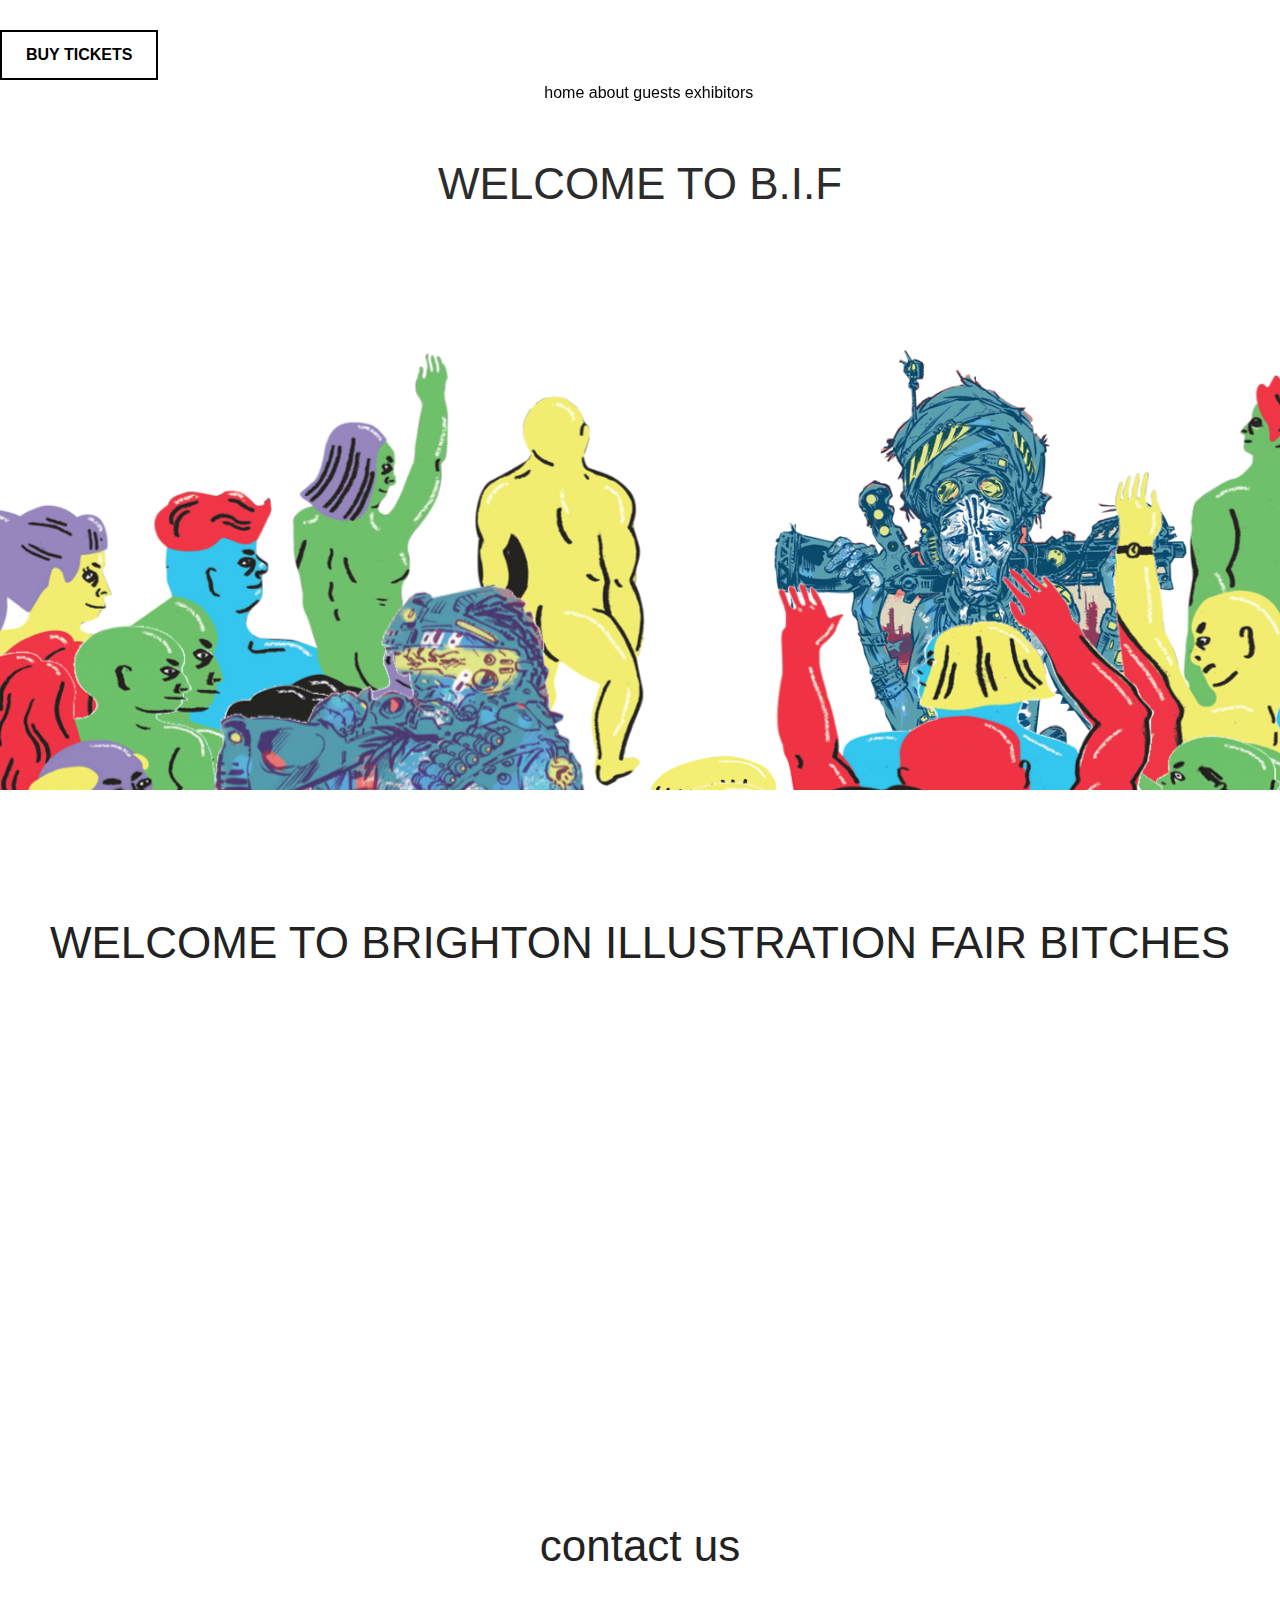
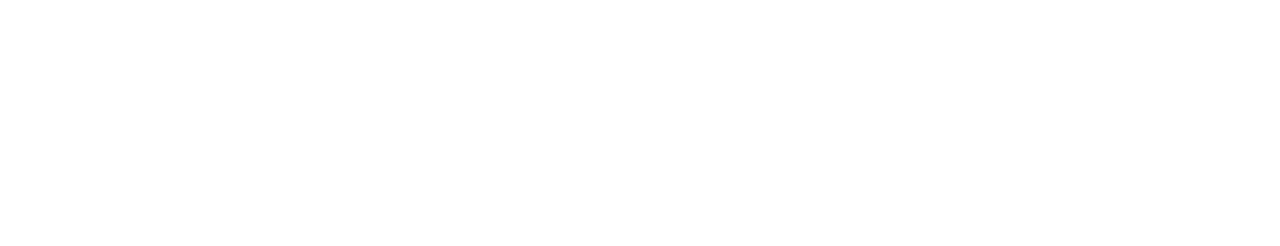
==== commit 10399185: "wiring some bits up" ====
--- a/index.html
+++ b/index.html
@@ -11,10 +11,12 @@
     <script src="js/jquery-2.1.1.js"></script>
   
     <script src="js/angular/angular.js"></script>
+      
 
     <script src="js/angular/angular-route.js"></script>
     <script src="js/angular/angular-animate.js"></script>
     <script src="js/angular/app.js"></script>
+     <script src="js/angular/artistsController.js"></script>
    
 
 
@@ -28,6 +30,15 @@
 
 
     <a href="" class="ghost-btn buy-tickets">BUY TICKETS</a>
+     <div class="main-nav">
+        <ul>
+            <li><a href="#/home">home</a></li>
+            <li><a href="">about</a></li>
+            <li><a href="#/artists">guests</a></li>
+            <li><a href="">exhibitors</a></li>
+        </ul>
+        
+    </div>
 
 </header>
 
--- a/css/main.css
+++ b/css/main.css
@@ -157,7 +157,7 @@
   margin: 0; }
 
 header {
-  background-color: grey;
+  background-color: rgba(128, 128, 128, 0);
   width: 100%;
   position: fixed;
   top: 0;
@@ -168,10 +168,8 @@
 .main-nav {
   width: 600px;
   margin: 0 auto;
-  position: absolute;
   left: 0;
-  right: 0;
-  top: 500px; }
+  right: 0; }
   .main-nav ul {
     text-align: center; }
   .main-nav li {
@@ -404,6 +402,18 @@
       -ms-transform: translateZ(400px);
       -o-transform: translateZ(400px);
       transform: translateZ(400px); }
+    .no-touch .cd-floating-background img:nth-child(3) {
+      -webkit-transform: translateZ(800px);
+      -moz-transform: translateZ(800px);
+      -ms-transform: translateZ(800px);
+      -o-transform: translateZ(800px);
+      transform: translateZ(800px); }
   .no-touch.no-preserve-3d .cd-floating-background {
     /* we target browsers that don't support preserve-3d and show just a standard image - no effect visible */
     position: relative; }
+
+.artists-image {
+  height: 300px;
+  -webkit-background-size: contain;
+  background-size: contain;
+  background-repeat: no-repeat; }
